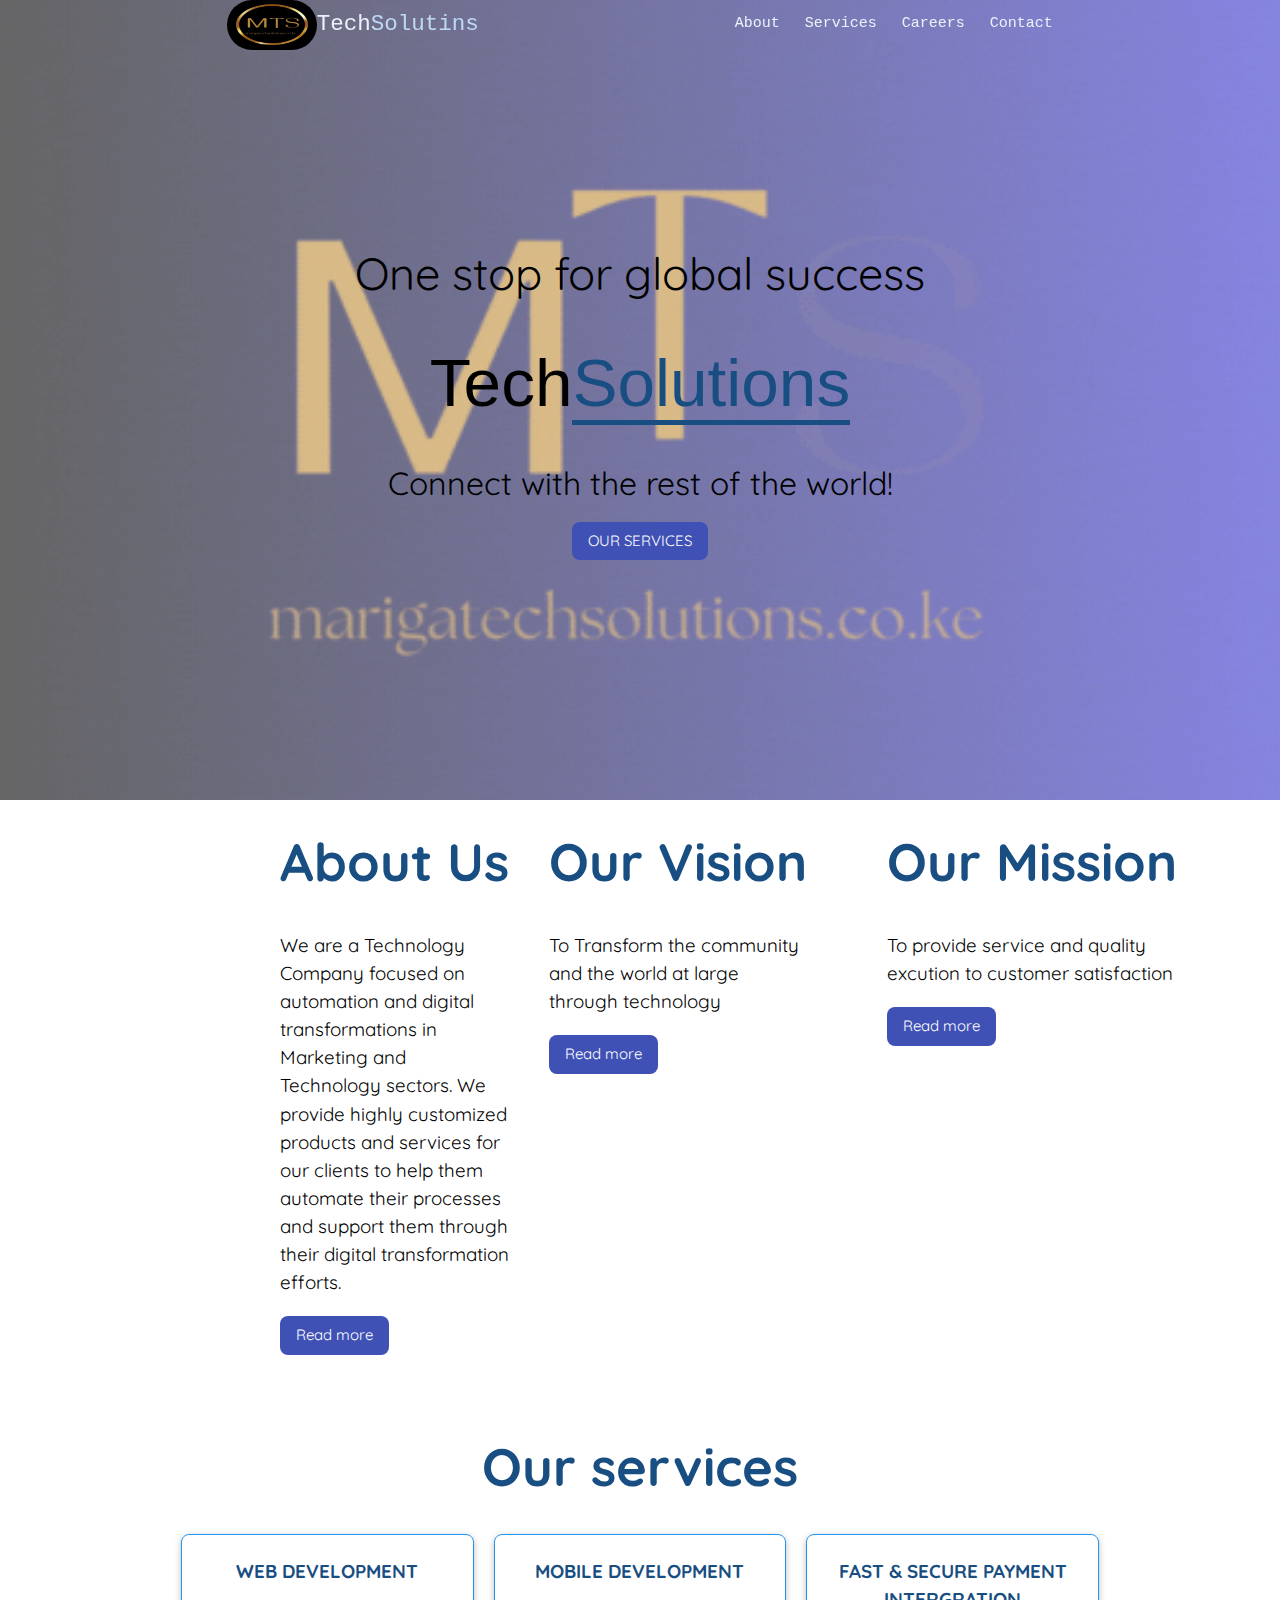
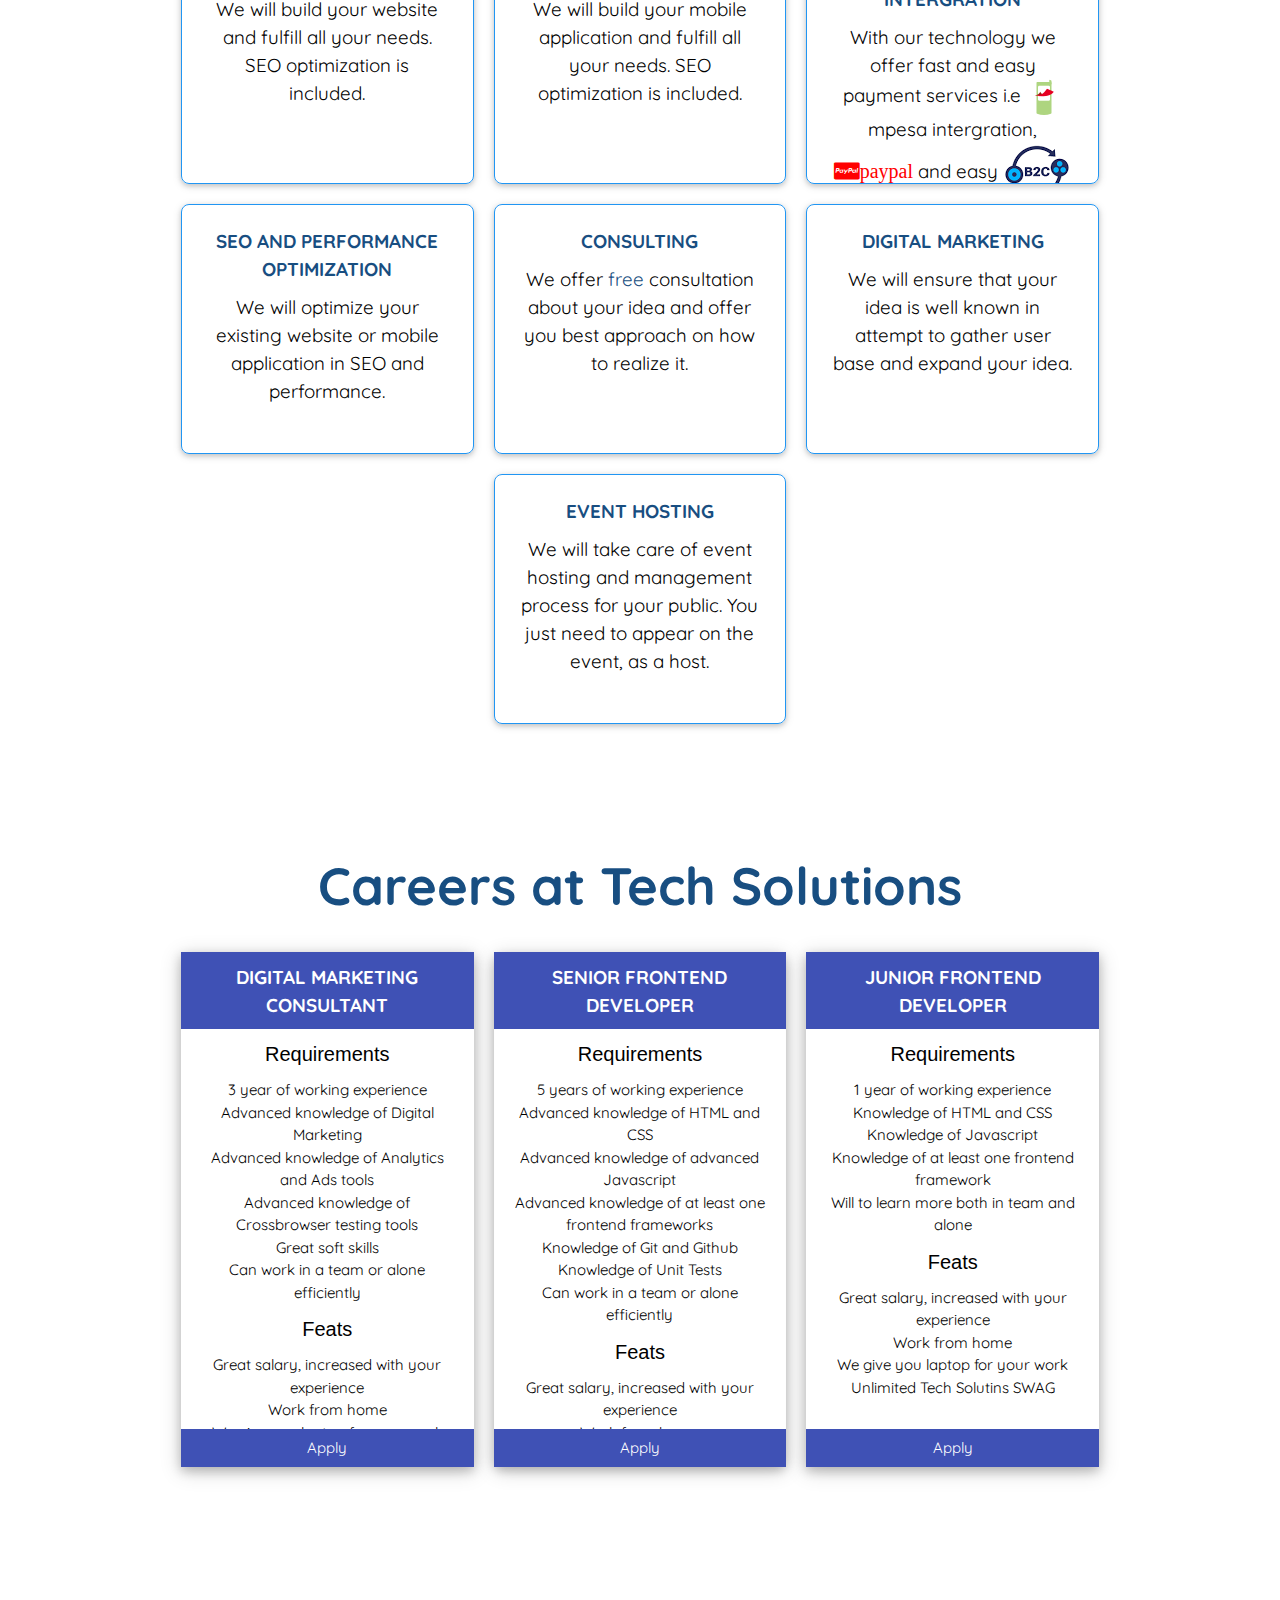
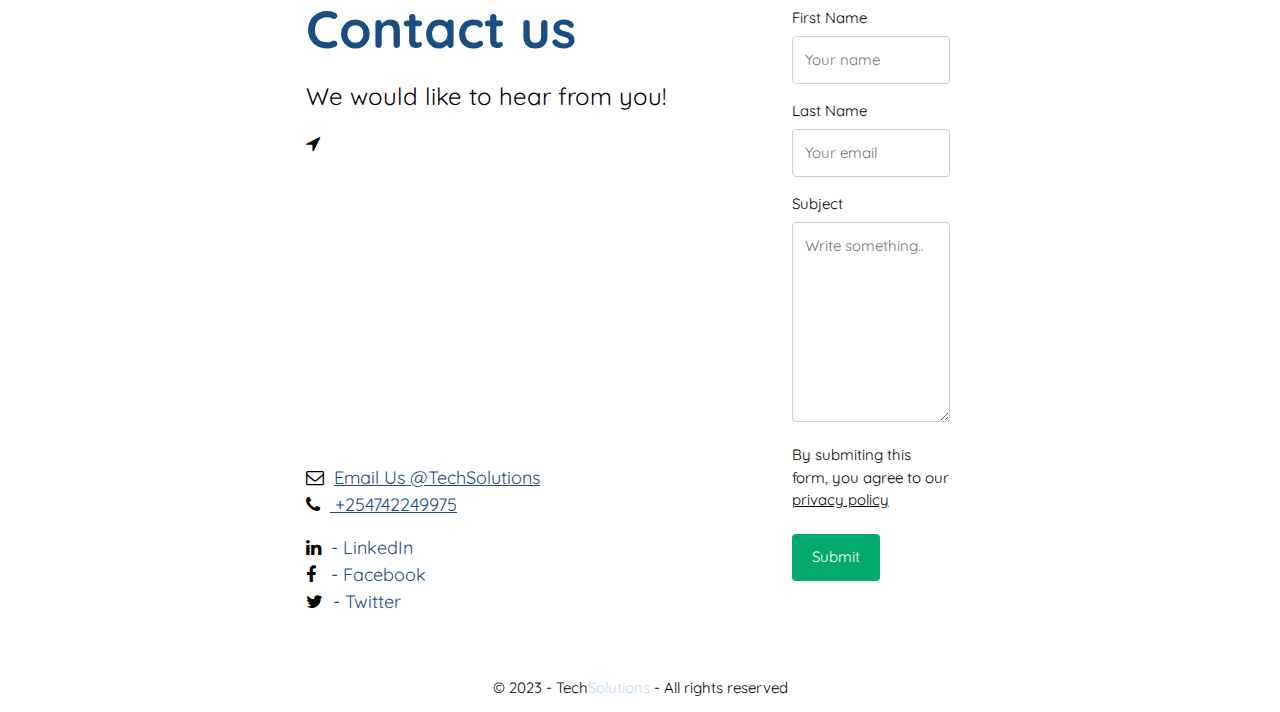
==== services/templates/index.html @ 5df231b4 "map scaling" ====
<!DOCTYPE html>
<html lang="en">
  <head>
    <meta name="viewport" content="width=device-width, initial-scale=1.0">
    <meta charset="UTF-8">
    <title>Tech Solutions</title>
    <link rel="preconnect" href="https://fonts.googleapis.com">
    <link rel="preconnect" href="https://fonts.gstatic.com" crossorigin>
    <link href="https://fonts.googleapis.com/css2?family=Quicksand&display=swap" rel="stylesheet">
    <link rel="stylesheet" href="https://www.w3schools.com/w3css/4/w3.css">
    <link rel="stylesheet" href="https://www.w3schools.com/lib/w3-colors-highway.css">
    <link rel="stylesheet" href="https://cdnjs.cloudflare.com/ajax/libs/font-awesome/4.7.0/css/font-awesome.min.css">
    <link rel="stylesheet" href="/services/css/styles.css">
  </head>
  <style>
  *{
    --nav-link-color: rgba(233, 242, 251, 1);
    --nav-link-hover-color: rgb(190, 217, 243);
    --title-span-color: rgb(24, 78, 129);
    --hero-background: rgb(255, 255, 255);
    --hero-background-gradient: linear-gradient(0deg, rgba(255, 255, 255, 1) 0%, rgba(17, 57, 96, 1) 100%);
  
    --font-small: 0.5em;
    --font-medium: 1em;
    --font-medium-large: 1.25em;
    --font-large: 1.5rem;
    --font-x-large: 2rem;
    --font-2x-large: 3rem;
    --font-3x-large: 3.5rem;
    --font-4x-large: 4rem;
    --font-5x-large: 4.5rem;
    --font-6x-large: 5rem;
    --font-7x-large: 5.5rem;
  
    -text-color: rgba(7, 26, 44, 1);
  
    --transition-slow: 0.6s;
    --transition-medium: 0.4s;
    --transition-fast: 0.2s;
    --transition-fastest: 0.1s;
  }
  
  /*Large Desktop*/
  /*General CSS*/
  
  html {
    scroll-behavior: smooth;
  }
  
  body {
    font-family: "Quicksand", sans-serif;
  }
  
  * {
    margin: 0;
    padding: 0;
  }
  
  h2,
  h3 {
    color: var(--title-span-color);
    font-weight: bold;
  }
  
  h2,
  h3,
  p {
    font-family: "Quicksand", sans-serif;
  }
  
  .container {
    width: 60%;
    margin: 0 auto;
  }
  
  /*Navigation*/
  
  .navigation {
    width: 100%;
    position: fixed;
    z-index: 100;
    top: 0px;
    height: 50px;
  }
  
  .nav-container {
    margin: 0 auto;
    width: 70%;
    height: 100%;
    display: flex;
  }
  
  .nav-container .links {
    display: flex;
    width: 100%;
    align-items: center;
    justify-content: flex-end;
    gap: 25px;
    font-family: "Courier New", monospace;
  }
  
  
  .nav-container .logo {
    display: flex;
    width: auto;
    align-items: center;
    min-width: 20%;
    width: auto;
    font-family: "Courier New", monospace;
  }
  
  .nav-container .logo span {
    color: var(--nav-link-hover-color);
  }
  
  .nav-container .links a,
  .nav-container .logo a {
    text-decoration: none;
    color: var(--nav-link-color);
    transition: var(--transition-fast);
  }
  
  .nav-container .links a {
    font-size: var(--font-medium);
  }
  
  .nav-container .logo a {
    font-size: var(--font-large);
  }
  
  .nav-container .links a:hover,
  .nav-container .logo a:hover {
    color: var(--nav-link-hover-color);
  }
  
  .nav-container .links a:after,
  .nav-container .logo a:after {
    display: block;
    content: "";
    border-bottom: 1px solid var(--nav-link-hover-color);
    transform: scaleX(0);
    transition: transform var(--transition-fastest) ease-in-out;
    transform-origin: 100% 50%;
  }
  
  .nav-container .logo a:hover:after,
  .nav-container .links a:hover:after {
    transform: scaleX(1);
    transform-origin: 0% 50%;
  }
  
  .mobile-button {
    display: none;
  }
  
  .mobile-logo {
    display: flex !important;
  }
  
  .mobile-logo .logo {
    width: auto;
  }
  
  .mobile-links {
    height: 100%;
    width: 0;
    position: fixed;
    z-index: 1;
    top: 0;
    left: 0;
    overflow-x: hidden;
    transition: var(--transition-fast);
    padding-top: 20px;
  }
  
  .mobile-links a {
    padding: 8px 8px 8px 32px;
    text-decoration: none;
    font-size: 25px;
    color: var(--nav-link-color);
    display: block;
    transition: 0.3s;
  }
  
  .mobile-links a:hover {
    color: #f1f1f1;
  }
  
  .mobile-links .closebtn {
    font-size: var(--font-x-large);
    margin-right: 25px;
  }
  img {
    border-radius: 150pc;
  }
  /*Hero*/
  
  .hero {
    /* display: flex; */
    min-height: 300px;
    height: 800px;
    background-image:url(/services/img/techsolutionsgif.gif);
    background-size: cover;
    background-repeat: no-repeat;
    background-position: center center;
    -webkit-box-shadow: inset 0px 0px 300px 0px rgba(255, 255, 255, 0.3);
    -moz-box-shadow: inset 0px 0px 3000px 2000px rgba(255, 255, 255, 0.3);
    box-shadow: inset 0px 0px 300px 2000px rgba(255, 255, 255, 0.4);
  }
  
  .hero .text {
    height: 100%;
    display: flex;
    flex-direction: column;
    justify-content: center;
    align-items: center;
    gap: 15px;
    text-align: center;
  }
  
  .hero .text .pre-title {
    font-size: var(--font-2x-large);
  }
  .hero .text .title {
    font-size: var(--font-5x-large);
  }
  .hero .text .title span {
    color: var(--title-span-color);
    border-bottom: 5px solid var(--title-span-color);
  }
  .hero .text .post-title {
    font-size: xx-large;
  }
  
  /*About*/
  
  .about {
    min-height: 400px;
    display: flex;
    gap: 40px;
    padding: 50px 25px;
  }
  
  .about-us {
    min-height: 400px;
    padding: 50px;
  }
  
  .about .text-one {
    display: flex;
    flex-direction: column;
    gap: 20px;
    min-height: 400px;
    width: 50%;
  }
  
  .about .text-one h2 {
    font-size: var(--font-3x-large);
    width: max-content;
  }
  
  .about .text-one p {
    font-size: var(--font-medium-large);
  }
  
  .about .text-one a {
    width: max-content;
  }
  
  /*Numbers*/
  
  .numbers {
    padding-top: 50px;
    padding-bottom: 50px;
  }
  
  .numbers .container {
    display: flex;
    justify-content: space-evenly;
    flex-wrap: wrap;
    gap: 20px;
  }
  
  .numbers .container .text {
    text-align: center;
    color: var(--nav-link-color);
    font-size: var(--font-large);
  }
  
  .numbers h2 {
    font-size: var(--font-3x-large);
    color: var(--nav-link-color);
  }
  
  .numbers .container .text .number {
    font-size: var(--font-3x-large);
  }
  
  /*Services*/
  .services {
    padding-top: 50px;
    padding-bottom: 50px;
  }
  
  .services.container,
  .careers.container {
    width: 80%;
  }
  
  .services h2,
  .careers h2 {
    font-size: var(--font-3x-large);
  }
  
  .services .cards,
  .careers .cards {
    display: flex;
    flex-wrap: wrap;
    justify-content: center;
    align-items: center;
    gap: 20px;
  }
  
  .services .cards .card {
    max-height: 300px;
    height: 250px;
    overflow: auto;
    width: 30%;
    text-align: center;
  }
  
  .services .cards .card h3,
  .careers .cards .card h3 {
    color: var(--title-span-color);
    font-size: var(--font-medium-large);
  }
  
  .services .cards .card .card-text p,
  .careers .cards .card .card-text p {
    font-size: var(--font-medium-large);
  }
  
  .services .cards .card .card-text p span {
    color: var(--title-span-color);
  }
  
  /*Careers*/
  .careers {
    padding-top: 50px;
    padding-bottom: 50px;
  }
  
  .careers .cards .card {
    width: 30%;
    text-align: center;
  }
  
  .careers .cards .card header h3 {
    color: #fff;
  }
  
  .careers .cards .card footer {
    width: 100%;
  }
  
  .careers .cards .card .content {
    height: 400px;
    overflow: auto;
  }
  
  .careers .cards .card .card-text {
    display: flex;
    flex-direction: column;
    justify-content: space-between;
  }
  
  /*Contact*/
  
  .contact {
    min-height: 400px;
    display: flex;
    justify-content: flex-end;
    padding: 50px;
  }
  
  .contact .form .container {
    display: flex;
    justify-content: flex-end;
    width: 100%;
  }
  
  .contact span {
    color: var(--title-span-color);
    transition: var(---transition-fast);
  }
  
  .contact span:hover {
    font-weight: bolder;
  }
  
  .contact .form .container form {
    width: 80%;
  }
  
  .contact .short-contact {
    display: flex;
    flex-direction: column;
    align-items: left;
    min-height: 400px;
  }
  
  .contact h2 {
    font-size: var(--font-3x-large);
    width: max-content;
  }
  
  .contact .form input[type="text"],
  select,
  textarea {
    width: 100%;
    padding: 12px;
    border: 1px solid #ccc;
    border-radius: 4px;
    box-sizing: border-box;
    margin-top: 6px;
    margin-bottom: 16px;
    resize: vertical;
  }
  
  .contact .form input[type="submit"] {
    background-color: #04aa6d;
    color: white;
    padding: 12px 20px;
    border: none;
    border-radius: 4px;
    cursor: pointer;
  }
  
  .contact .form input[type="submit"]:hover {
    background-color: #45a049;
  }
  
  /*FOOTER*/
  #footer p span {
    color: var(--nav-link-hover-color);
  }
  
  /*Utilities*/
  
  .show-medium {
    display: none;
  }
  
  @media screen and (max-width: 1200px) {
    .services.container,
    .careers.container {
      width: 100%;
    }
    .services .cards .card {
      height: 200px;
    }
    .services .cards .card .card-text p,
    .careers .cards .card .card-text p {
      font-size: var(--font-medium);
    }
    .contact.container {
      width: 80%;
    }
  }
  
  @media screen and (max-width: 1024px) {
    .nav-container {
      width: 80%;
    }
  
    .container {
      width: 80%;
    }
    .nav-container .links {
      display: none;
    }
  
    .mobile-button {
      display: flex;
      width: 100%;
      justify-content: flex-end;
      align-items: center;
    }
  
    .mobile-button span {
      font-size: var(--font-x-large);
      color: var(--nav-link-hover-color);
    }
  
    .mobile-logo {
      display: flex;
    }
    .mobile-links-active {
      width: 40%;
    }
  
    .hero .text .pre-title {
      font-size: var(--font-x-large);
    }
    .hero .text .title {
      font-size: var(--font-2x-large);
    }
    .hero .text .post-title {
      font-size: x-large;
    }
  
    .about .text-one {
      width: 70%;
    }
  
    .about .text-one h2,
    .contact h2 {
      font-size: var(--font-2x-large);
    }
  
    .about .text-one p {
      font-size: var(--font-medium);
    }
  
    .about .text-two ul {
      font-size: var(--font-medium);
    }
  
    .services .cards .card,
    .careers .cards .card {
      width: 45%;
    }
  
    .services .cards .card .card-text p {
      font-size: var(--font-medium);
    }
  
    .careers .cards .card {
      height: auto;
    }
  }
  
  @media screen and (max-width: 768px) {
    .mobile-links-active {
      width: 70%;
    }
  
    .about {
      flex-direction: column;
      text-align: center;
    }
  
    .about .text-one {
      min-height: 0;
    }
  
    .about .text-one h2,
    .contact h2 {
      width: 100%;
    }
  
    .about .text-one a {
      margin: 0 auto;
    }
  
    .about .text-one {
      width: 100%;
    }
    .about .text-two {
      width: 100%;
    }
  
    .numbers .container {
      justify-content: center;
      flex-direction: column;
    }
  
    .show-medium {
      display: block;
    }
  
    .services .cards .card,
    .careers .cards .card {
      width: 100%;
    }
  
    .services .cards .card {
      height: auto;
    }
  
    .services .cards .card .card-text p {
      font-size: var(--font-medium);
    }
  
    .contact {
      flex-direction: column;
      justify-content: center;
    }
  
    .contact .short-contact {
      width: 100%;
      min-height: 0;
      justify-content: center;
    }
  
    .contact .short-contact h2 {
      width: fit-content;
    }
  
    .contact .container {
      width: 90%;
    }
  
    .contact .form .container form {
      width: 100%;
    }
  }
  
  @media screen and (max-width: 480px) {
    html,
    body {
      overflow-x: none;
    }
  
    .nav-container {
      width: 90% !important;
    }
  
    .hero {
      height: 300px;
      width: 100%;
    }
  
    .hero .text .pre-title {
      font-size: var(--font-large);
    }
    .hero .text .title,
    .contact h2,
    .services h2,
    .careers h2 {
      font-size: var(--font-x-large);
    }
    .hero .text .post-title {
      font-size: large;
    }
  
    .mobile-links-active {
      width: 100%;
    }
  
    .services {
      padding: 0 !important;
    }
  
    .services.container,
    .about.container,
    .careers.container {
      width: 100%;
    }
  
    .contact {
      padding: 10px;
    }
  
    .contact p {
      font-size: var(--font-medium-large) !important;
    }
  
    .contact .container {
      width: 100%;
    }
  }
</style>  
  <body>

      <div class="navigation w3-highway-blue w3-container">
        <nav class="nav-container w3-padding-large">
          <div class="logo">
            <img src="/services/img/logo.jpg" width="200px" height="50px" border-radius="100pc">
            <a href="#home" >Tech<span>Solutins</span></a>
          </div>
          <div class="mobile-button">
            <span style="float: right;" onclick="toggleMobileNavigation()">&#9776;</span>
          </div>
          <div class="links">
            <a href="#about" >About</a>
            <a href="#services" >Services</a>
            <a href="#careers" >Careers</a>
            <a href="#contact" >Contact</a>            
          </div>
          <div id="mobile-sidenav" class="mobile-links w3-highway-blue">
            <div class="mobile-logo" style="display: inline;">
              <a href="#home" class="logo">Tech<span>Solutions</span></a>
              <span style="width: 100%;"></span>
              <a href="javascript:void(0)" class="closebtn" onclick="toggleMobileNavigation()">&times;</a>
            </div>
            <a href="#about" onclick="toggleMobileNavigation()">About Us</a>
            <a href="#services" onclick="toggleMobileNavigation()">Services</a>
            <a href="#careers" onclick="toggleMobileNavigation()">Careers</a>
            <a href="#contact" onclick="toggleMobileNavigation()">Contact</a>
          </div>
        </nav>
      </div>

      <div class="hero" id="home">
        <div class="text container">
          <p class="pre-title">One stop for global success</p>
          <h1 class="title"> Tech<span>Solutions</span></h1>
          <p class="post-title">Connect with the rest of the world!</p>
          <a class="w3-button w3-round-large w3-indigo w3-hover-blue" href="#services">OUR SERVICES</a> 
        </div>
      </div>

      <div class="about container w3-padding-large" id="about">
        <div class="text-one">
          <h2>About Us</h2>
          <p>We are a Technology Company focused on automation and digital transformations in Marketing and Technology sectors. We provide highly customized products and services for our clients to help them automate their processes and support them through their digital transformation efforts.</p>
          <a class="w3-button w3-round-large w3-indigo w3-hover-blue" href="vision.html">Read more</a> 
        </div>
        <div class="text-one">
          <h2>Our Vision</h2>
          <p> To Transform the community and the world at large through technology</p>
          <a class="w3-button w3-round-large w3-indigo w3-hover-blue" href="vision.html">Read more</a> 
        </div> <br>
         <div class="text-one">
          <h2>Our Mission</h2>
          <p> <span>To provide service and quality excution to customer satisfaction</span></p>
          <a class="w3-button w3-round-large w3-indigo w3-hover-blue" href="vision.html">Read more</a> 
        </div>
      </div>

    <!--  <div class="w3-panel w3-highway-blue numbers">
        <h2 class="w3-center w3-xxxlarge">WE HAVE</h2>
        <p class="w3-center w3-xxxlarge show-medium">
          <?xml version="1.0" encoding="utf-8"?>
          <svg x="0px" y="0px" width="36" fill="#bed9f3" stroke="#bed9f3"
            viewBox="0 0 64 64" enable-background="new 0 0 64 64" xml:space="preserve">
          <g id="Down-arrow">
            <path d="M17.2929993,29.7070007c-0.3906994-0.3906002-0.3906994-1.0234013,0-1.4140015
              c0.3906002-0.3906002,1.0234013-0.3906002,1.4140015,0L32,41.5858994l13.2929993-13.2929001
              c0.3905983-0.3906002,1.0233994-0.3906002,1.4140015,0C46.902298,28.4883003,47,28.7441998,47,29
              c0,0.2558994-0.097702,0.5116997-0.2929993,0.7070007l-14,14c-0.3906021,0.3906975-1.0234013,0.3906975-1.4140015,0
              L17.2929993,29.7070007z"/>
            <path d="M32,64c17.6730957,0,32-14.3269005,32-32S49.6730957,0,32,0C14.3268003,0,0,14.3268995,0,32S14.3268003,64,32,64z M32,62
              C15.4579,62,2,48.542099,2,32C2,15.4580002,15.4579,2,32,2s30,13.4580002,30,30C62,48.542099,48.542099,62,32,62z"/>
          </svg>
        </p>
        <div class="container w3-padding-large">
          <div class="text">
            <p class="number">479</p>
            <p>Clients</p>
          </div>
          <div class="text">
            <p class="number">15</p>
            <p>Employees</p>
          </div>
          <div class="text">
            <p class="number">20</p>
            <p>Years of experience</p>
          </div>
          <div class="text">
            <p class="number">35</p>
            <p>Awards</p>
          </div>
        </div>
      </div> -->

      <div class="services container" id="services">
        <h2 class="w3-center">Our services</h2>
        <div class="cards w3-padding-large w3-margin-top">
          <div class="card w3-card-2 w3-padding-large w3-border w3-border-blue w3-round-large">
            <h3>WEB DEVELOPMENT</h3>
            <div class="card-text">
              <p>We will build your website and fulfill all your needs. SEO optimization is included.</p>
            </div>
          </div>
          <div class="card w3-card-2 w3-padding-large w3-border w3-border-blue w3-round-large">
            <h3>MOBILE DEVELOPMENT</h3>
            <div class="card-text">
              <p>We will build your mobile application and fulfill all your needs. SEO optimization is included.</p>
            </div>
          </div>
          <div class="card w3-card-2 w3-padding-large w3-border w3-border-blue w3-round-large">
            <h3>FAST & SECURE PAYMENT INTERGRATION </h3>
            <div class="card-text">
              <p>With our technology we offer fast and easy payment services i.e <img src="/services/img/icons8-mpesa-36(-ldpi).png"> mpesa intergration, <i class="fa fa-cc-paypal" style="font-size:20px;color:red">paypal</i> and easy <img src="/services/img/b2c.png"> <span>B2C</span>transfers with just one tap </p>
            </div>
          </div>
          <div class="card w3-card-2 w3-padding-large w3-border w3-border-blue w3-round-large">
            <h3>SEO AND PERFORMANCE OPTIMIZATION</h3>
            <div class="card-text">
              <p>We will optimize your existing website or mobile application in SEO and performance.</p>
            </div>
          </div>
          <div class="card w3-card-2 w3-padding-large w3-border w3-border-blue w3-round-large">
            <h3>CONSULTING</h3>
            <div class="card-text">
              <p>We offer <span class="">free</span> consultation about your idea and offer you best approach on how to realize it.</p>
            </div>
          </div>
          <div class="card w3-card-2 w3-padding-large w3-border w3-border-blue w3-round-large">
            <h3>DIGITAL MARKETING</h3>
            <div class="card-text">
              <p>We will ensure that your idea is well known in attempt to gather user base and expand your idea.</p>
            </div>
          </div>
          <div class="card w3-card-2 w3-padding-large w3-border w3-border-blue w3-round-large">
            <h3>EVENT HOSTING</h3>
             <div class="card-text">
              <p>We will take care of event hosting and management process for your public. You just need to appear on the event, as a host.</p>
            </div>
          </div>
        </div>
      </div>

      <div class="careers container" id="careers">
        <h2 class="w3-center">Careers at Tech Solutions</h2>
        <div class="cards w3-padding-large w3-margin-top">

            <div class="card w3-card-4">
              <header class="w3-container w3-indigo">
                 <h3>DIGITAL MARKETING CONSULTANT</h3>
              </header>

              <div class="content w3-container">
                <div class="card-text" style="padding-bottom: 20px;">
                  <h4>Requirements</h4>
                  <ul style="list-style-type: none;">
                    <li>3 year of working experience</li>
                    <li>Advanced knowledge of Digital Marketing</li>
                    <li>Advanced knowledge of Analytics and Ads tools</li>
                    <li>Advanced knowledge of Crossbrowser testing tools</li>
                    <li>Great soft skills</li>
                    <li>Can work in a team or alone efficiently</li>
                  </ul>
                  <h4>Feats</h4>
                  <ul style="list-style-type: none;">
                    <li>Great salary, increased with your experience</li>
                    <li>Work from home</li>
                    <li>We give you laptop for your work</li>
                    <li>Unlimited Tech Solutions SWAG</li>
                  </ul> 
                </div>
              </div>
              <footer class="w3-container" style="padding: 0">
                <a class="w3-button w3-indigo w3-hover-blue" style="width: 100%;" href="#contact">Apply</a>
              </footer>
            </div>

            <div class="card w3-card-4 w3-round-large">
              <header class="w3-container w3-indigo">
                 <h3>SENIOR FRONTEND DEVELOPER</h3>
              </header>

              <div class="content w3-container">
                <div class="card-text" style="padding-bottom: 20px;">
                <h4>Requirements</h4>
                <ul style="list-style-type: none;">
                  <li>5 years of working experience</li>
                  <li>Advanced knowledge of HTML and CSS</li>
                  <li>Advanced knowledge of advanced Javascript</li>
                  <li>Advanced knowledge of at least one frontend frameworks</li>
                  <li>Knowledge of Git and Github</li>
                  <li>Knowledge of Unit Tests</li>
                  <li>Can work in a team or alone efficiently</li>
                </ul>
                <h4>Feats</h4>
                <ul style="list-style-type: none;">
                  <li>Great salary, increased with your experience</li>
                  <li>Work from home</li>
                  <li>We give you laptop for your work</li>
                  <li>Unlimited Tech Solutions SWAG</li>
                </ul>
                </div>
              </div>
              <footer class="w3-container" style="padding: 0">
                <a class="w3-button w3-indigo w3-hover-blue" style="width: 100%;" href="#contact">Apply</a>
              </footer>
            </div>

            <div class="card w3-card-4">
              <header class="w3-container w3-indigo">
                 <h3>JUNIOR FRONTEND DEVELOPER</h3>
              </header>

              <div class="content w3-container">
                <div class="card-text" style="padding-bottom: 20px;">
                <h4>Requirements</h4>
                <ul style="list-style-type: none;">
                  <li>1 year of working experience</li>
                  <li>Knowledge of HTML and CSS</li>
                  <li>Knowledge of Javascript</li>
                  <li>Knowledge of at least one frontend framework</li>
                  <li>Will to learn more both in team and alone</li>
                </ul>
                <h4>Feats</h4>
                <ul style="list-style-type: none;">
                  <li>Great salary, increased with your experience</li>
                  <li>Work from home</li>
                  <li>We give you laptop for your work</li>
                  <li>Unlimited Tech Solutins SWAG</li>
                </ul>
                </div>
              </div>
              <footer class="w3-container" style="padding: 0">
                <a class="w3-button w3-indigo w3-hover-blue" style="width: 100%;" href="#contact">Apply</a>
              </footer>
            </div>
        </div>
      </div>

      <div class="contact container" id="contact">
        <div class="short-contact">
          <h2>Contact us</h2>
          <p class="w3-xlarge">We would like to hear from you!</p>
          <div class="w3-large w3-margin-top contact-info">
            <i class="fa fa-location-arrow"></i><span style="margin-left:10px;"><iframe src="https://www.google.com/maps/embed?pb=!1m18!1m12!1m3!1d31910.22341387005!2d36.75915885992327!3d-1.3084867999999834!2m3!1f0!2f0!3f0!3m2!1i1024!2i768!4f13.1!3m3!1m2!1s0x182f11984aac5abd%3A0x60e978cf4a4268be!2sTech%20Solutions!5e0!3m2!1sen!2ske!4v1694977885759!5m2!1sen!2ske" width="400" height="300" style="border:0;" allowfullscreen="" loading="lazy" referrerpolicy="no-referrer-when-downgrade"></iframe></i></span>
            <i class="fa fa-envelope-o"></i><span style="margin-left:10px;"><a href="mailto: info@marigatechsolutions.co.ke">Email Us @TechSolutions</a></span><br>
            <i class="fa fa-phone"></i><span style="margin-left:10px;"><a href="https://wa.me/message/PDCXSECHG6Y7P1"> +254742249975</a></span><br>
          </div>
          <div class="w3-large w3-margin-top contact-info">
            <i class="fa fa-linkedin"></i><span style="margin-left:10px;"><a href="https://ke.linkedin.com/in/mariga-john-b912b713b" target="_blank" style="text-decoration: none;">- LinkedIn</a></span><br>
            <i class="fa fa-facebook"></i><span style="margin-left:10px;"><a href="#" target="_blank" style="text-decoration: none;"> - Facebook</a></span><br>
            <i class="fa fa-twitter"></i><span style="margin-left:10px;"><a href="#" target="_blank" style="text-decoration: none;">- Twitter</a></span><br>
          </div>
        </div>
        
        <div class="form w3-margin-top">
          <div class="container w3-round-xlarge">
            <form class="w3-highway-blue w3-padding-large w3-round-large">
              <label for="fname">First Name</label>
              <input type="text" id="name" name="name" placeholder="Your name">

              <label for="lname">Last Name</label>
              <input type="text" id="email" name="email" placeholder="Your email">

              <label for="subject">Subject</label>
              <textarea id="subject" name="subject" placeholder="Write something.." style="height:200px"></textarea>
              
              <p>By submiting this form, you agree to our <a href="privacy-policy.html" target="_blank">privacy policy</a></p><br>
              <input class="w3-metro-blue" type="submit" value="Submit">
            </form>
          </div>
        </div>
      </div>

      <div class=" w3-highway-blue w3-padding-large" id="footer">
        <p class="w3-center logo"> © 2023 - Tech<span>Solutions</span> - All rights reserved</p>
      </div>

  <script>
    function toggleMobileNavigation() {
      const mobileNavigation = document.getElementById("mobile-sidenav");
      mobileNavigation.classList.toggle('mobile-links-active');
    }
</script>
  </body>
</html>
---- services/css/styles.css ----
*{
  --nav-link-color: rgba(233, 242, 251, 1);
  --nav-link-hover-color: rgb(190, 217, 243);
  --title-span-color: rgb(24, 78, 129);
  --hero-background: rgb(255, 255, 255);
  --hero-background-gradient: linear-gradient(0deg, rgba(255, 255, 255, 1) 0%, rgba(17, 57, 96, 1) 100%);

  --font-small: 0.5em;
  --font-medium: 1em;
  --font-medium-large: 1.25em;
  --font-large: 1.5rem;
  --font-x-large: 2rem;
  --font-2x-large: 3rem;
  --font-3x-large: 3.5rem;
  --font-4x-large: 4rem;
  --font-5x-large: 4.5rem;
  --font-6x-large: 5rem;
  --font-7x-large: 5.5rem;

  -text-color: rgba(7, 26, 44, 1);

  --transition-slow: 0.6s;
  --transition-medium: 0.4s;
  --transition-fast: 0.2s;
  --transition-fastest: 0.1s;
}

/*Large Desktop*/
/*General CSS*/

html {
  scroll-behavior: smooth;
}

body {
  font-family: "Quicksand", sans-serif;
}

* {
  margin: 0;
  padding: 0;
}

h2,
h3 {
  color: var(--title-span-color);
  font-weight: bold;
}

h2,
h3,
p {
  font-family: "Quicksand", sans-serif;
}

.container {
  width: 60%;
  margin: 0 auto;
}

/*Navigation*/

.navigation {
  width: 100%;
  position: fixed;
  z-index: 100;
  top: 0px;
  height: 50px;
}

.nav-container {
  margin: 0 auto;
  width: 70%;
  height: 100%;
  display: flex;
}

.nav-container .links {
  display: flex;
  width: 100%;
  align-items: center;
  justify-content: flex-end;
  gap: 25px;
  font-family: "Courier New", monospace;
}


.nav-container .logo {
  display: flex;
  width: auto;
  align-items: center;
  min-width: 20%;
  width: auto;
  font-family: "Courier New", monospace;
}

.nav-container .logo span {
  color: var(--nav-link-hover-color);
}

.nav-container .links a,
.nav-container .logo a {
  text-decoration: none;
  color: var(--nav-link-color);
  transition: var(--transition-fast);
}

.nav-container .links a {
  font-size: var(--font-medium);
}

.nav-container .logo a {
  font-size: var(--font-large);
}

.nav-container .links a:hover,
.nav-container .logo a:hover {
  color: var(--nav-link-hover-color);
}

.nav-container .links a:after,
.nav-container .logo a:after {
  display: block;
  content: "";
  border-bottom: 1px solid var(--nav-link-hover-color);
  transform: scaleX(0);
  transition: transform var(--transition-fastest) ease-in-out;
  transform-origin: 100% 50%;
}

.nav-container .logo a:hover:after,
.nav-container .links a:hover:after {
  transform: scaleX(1);
  transform-origin: 0% 50%;
}

.mobile-button {
  display: none;
}

.mobile-logo {
  display: flex !important;
}

.mobile-logo .logo {
  width: auto;
}

.mobile-links {
  height: 100%;
  width: 0;
  position: fixed;
  z-index: 1;
  top: 0;
  left: 0;
  overflow-x: hidden;
  transition: var(--transition-fast);
  padding-top: 20px;
}

.mobile-links a {
  padding: 8px 8px 8px 32px;
  text-decoration: none;
  font-size: 25px;
  color: var(--nav-link-color);
  display: block;
  transition: 0.3s;
}

.mobile-links a:hover {
  color: #f1f1f1;
}

.mobile-links .closebtn {
  font-size: var(--font-x-large);
  margin-right: 25px;
}
img {
  border-radius: 150pc;
}
/*Hero*/

.hero {
  /* display: flex; */
  min-height: 300px;
  height: 800px;
  background-image: url("./techsolutionsgif.gif");
  background-size: cover;
  background-repeat: no-repeat;
  background-position: center center;
  -webkit-box-shadow: inset 0px 0px 300px 0px rgba(255, 255, 255, 0.3);
  -moz-box-shadow: inset 0px 0px 3000px 2000px rgba(255, 255, 255, 0.3);
  box-shadow: inset 0px 0px 300px 2000px rgba(255, 255, 255, 0.4);
}

.hero .text {
  height: 100%;
  display: flex;
  flex-direction: column;
  justify-content: center;
  align-items: center;
  gap: 15px;
  text-align: center;
}

.hero .text .pre-title {
  font-size: var(--font-2x-large);
}
.hero .text .title {
  font-size: var(--font-5x-large);
}
.hero .text .title span {
  color: var(--title-span-color);
  border-bottom: 5px solid var(--title-span-color);
}
.hero .text .post-title {
  font-size: xx-large;
}

/*About*/

.about {
  min-height: 400px;
  display: flex;
  gap: 40px;
  padding: 50px 25px;
}

.about-us {
  min-height: 400px;
  padding: 50px;
}

.about .text-one {
  display: flex;
  flex-direction: column;
  gap: 20px;
  min-height: 400px;
  width: 50%;
}

.about .text-one h2 {
  font-size: var(--font-3x-large);
  width: max-content;
}

.about .text-one p {
  font-size: var(--font-medium-large);
}

.about .text-one a {
  width: max-content;
}

/*Numbers*/

.numbers {
  padding-top: 50px;
  padding-bottom: 50px;
}

.numbers .container {
  display: flex;
  justify-content: space-evenly;
  flex-wrap: wrap;
  gap: 20px;
}

.numbers .container .text {
  text-align: center;
  color: var(--nav-link-color);
  font-size: var(--font-large);
}

.numbers h2 {
  font-size: var(--font-3x-large);
  color: var(--nav-link-color);
}

.numbers .container .text .number {
  font-size: var(--font-3x-large);
}

/*Services*/
.services {
  padding-top: 50px;
  padding-bottom: 50px;
}

.services.container,
.careers.container {
  width: 80%;
}

.services h2,
.careers h2 {
  font-size: var(--font-3x-large);
}

.services .cards,
.careers .cards {
  display: flex;
  flex-wrap: wrap;
  justify-content: center;
  align-items: center;
  gap: 20px;
}

.services .cards .card {
  max-height: 300px;
  height: 250px;
  overflow: auto;
  width: 30%;
  text-align: center;
}

.services .cards .card h3,
.careers .cards .card h3 {
  color: var(--title-span-color);
  font-size: var(--font-medium-large);
}

.services .cards .card .card-text p,
.careers .cards .card .card-text p {
  font-size: var(--font-medium-large);
}

.services .cards .card .card-text p span {
  color: var(--title-span-color);
}

/*Careers*/
.careers {
  padding-top: 50px;
  padding-bottom: 50px;
}

.careers .cards .card {
  width: 30%;
  text-align: center;
}

.careers .cards .card header h3 {
  color: #fff;
}

.careers .cards .card footer {
  width: 100%;
}

.careers .cards .card .content {
  height: 400px;
  overflow: auto;
}

.careers .cards .card .card-text {
  display: flex;
  flex-direction: column;
  justify-content: space-between;
}

/*Contact*/

.contact {
  min-height: 400px;
  display: flex;
  justify-content: flex-end;
  padding: 50px;
}

.contact .form .container {
  display: flex;
  justify-content: flex-end;
  width: 100%;
}

.contact span {
  color: var(--title-span-color);
  transition: var(---transition-fast);
}

.contact span:hover {
  font-weight: bolder;
}

.contact .form .container form {
  width: 80%;
}

.contact .short-contact {
  display: flex;
  flex-direction: column;
  align-items: left;
  min-height: 400px;
}

.contact h2 {
  font-size: var(--font-3x-large);
  width: max-content;
}

.contact .form input[type="text"],
select,
textarea {
  width: 100%;
  padding: 12px;
  border: 1px solid #ccc;
  border-radius: 4px;
  box-sizing: border-box;
  margin-top: 6px;
  margin-bottom: 16px;
  resize: vertical;
}

.contact .form input[type="submit"] {
  background-color: #04aa6d;
  color: white;
  padding: 12px 20px;
  border: none;
  border-radius: 4px;
  cursor: pointer;
}

.contact .form input[type="submit"]:hover {
  background-color: #45a049;
}

/*FOOTER*/
#footer p span {
  color: var(--nav-link-hover-color);
}

/*Utilities*/

.show-medium {
  display: none;
}

@media screen and (max-width: 1200px) {
  .services.container,
  .careers.container {
    width: 100%;
  }
  .services .cards .card {
    height: 200px;
  }
  .services .cards .card .card-text p,
  .careers .cards .card .card-text p {
    font-size: var(--font-medium);
  }
  .contact.container {
    width: 80%;
  }
}

@media screen and (max-width: 1024px) {
  .nav-container {
    width: 80%;
  }

  .container {
    width: 80%;
  }
  .nav-container .links {
    display: none;
  }

  .mobile-button {
    display: flex;
    width: 100%;
    justify-content: flex-end;
    align-items: center;
  }

  .mobile-button span {
    font-size: var(--font-x-large);
    color: var(--nav-link-hover-color);
  }

  .mobile-logo {
    display: flex;
  }
  .mobile-links-active {
    width: 40%;
  }

  .hero .text .pre-title {
    font-size: var(--font-x-large);
  }
  .hero .text .title {
    font-size: var(--font-2x-large);
  }
  .hero .text .post-title {
    font-size: x-large;
  }

  .about .text-one {
    width: 70%;
  }

  .about .text-one h2,
  .contact h2 {
    font-size: var(--font-2x-large);
  }

  .about .text-one p {
    font-size: var(--font-medium);
  }

  .about .text-two ul {
    font-size: var(--font-medium);
  }

  .services .cards .card,
  .careers .cards .card {
    width: 45%;
  }

  .services .cards .card .card-text p {
    font-size: var(--font-medium);
  }

  .careers .cards .card {
    height: auto;
  }
}

@media screen and (max-width: 768px) {
  .mobile-links-active {
    width: 70%;
  }

  .about {
    flex-direction: column;
    text-align: center;
  }

  .about .text-one {
    min-height: 0;
  }

  .about .text-one h2,
  .contact h2 {
    width: 100%;
  }

  .about .text-one a {
    margin: 0 auto;
  }

  .about .text-one {
    width: 100%;
  }
  .about .text-two {
    width: 100%;
  }

  .numbers .container {
    justify-content: center;
    flex-direction: column;
  }

  .show-medium {
    display: block;
  }

  .services .cards .card,
  .careers .cards .card {
    width: 100%;
  }

  .services .cards .card {
    height: auto;
  }

  .services .cards .card .card-text p {
    font-size: var(--font-medium);
  }

  .contact {
    flex-direction: column;
    justify-content: center;
  }

  .contact .short-contact {
    width: 100%;
    min-height: 0;
    justify-content: center;
  }

  .contact .short-contact h2 {
    width: fit-content;
  }

  .contact .container {
    width: 90%;
  }

  .contact .form .container form {
    width: 100%;
  }
}

@media screen and (max-width: 480px) {
  html,
  body {
    overflow-x: none;
  }

  .nav-container {
    width: 90% !important;
  }

  .hero {
    height: 300px;
    width: 100%;
  }

  .hero .text .pre-title {
    font-size: var(--font-large);
  }
  .hero .text .title,
  .contact h2,
  .services h2,
  .careers h2 {
    font-size: var(--font-x-large);
  }
  .hero .text .post-title {
    font-size: large;
  }

  .mobile-links-active {
    width: 100%;
  }

  .services {
    padding: 0 !important;
  }

  .services.container,
  .about.container,
  .careers.container {
    width: 100%;
  }

  .contact {
    padding: 10px;
  }

  .contact p {
    font-size: var(--font-medium-large) !important;
  }

  .contact .container {
    width: 100%;
  }
}
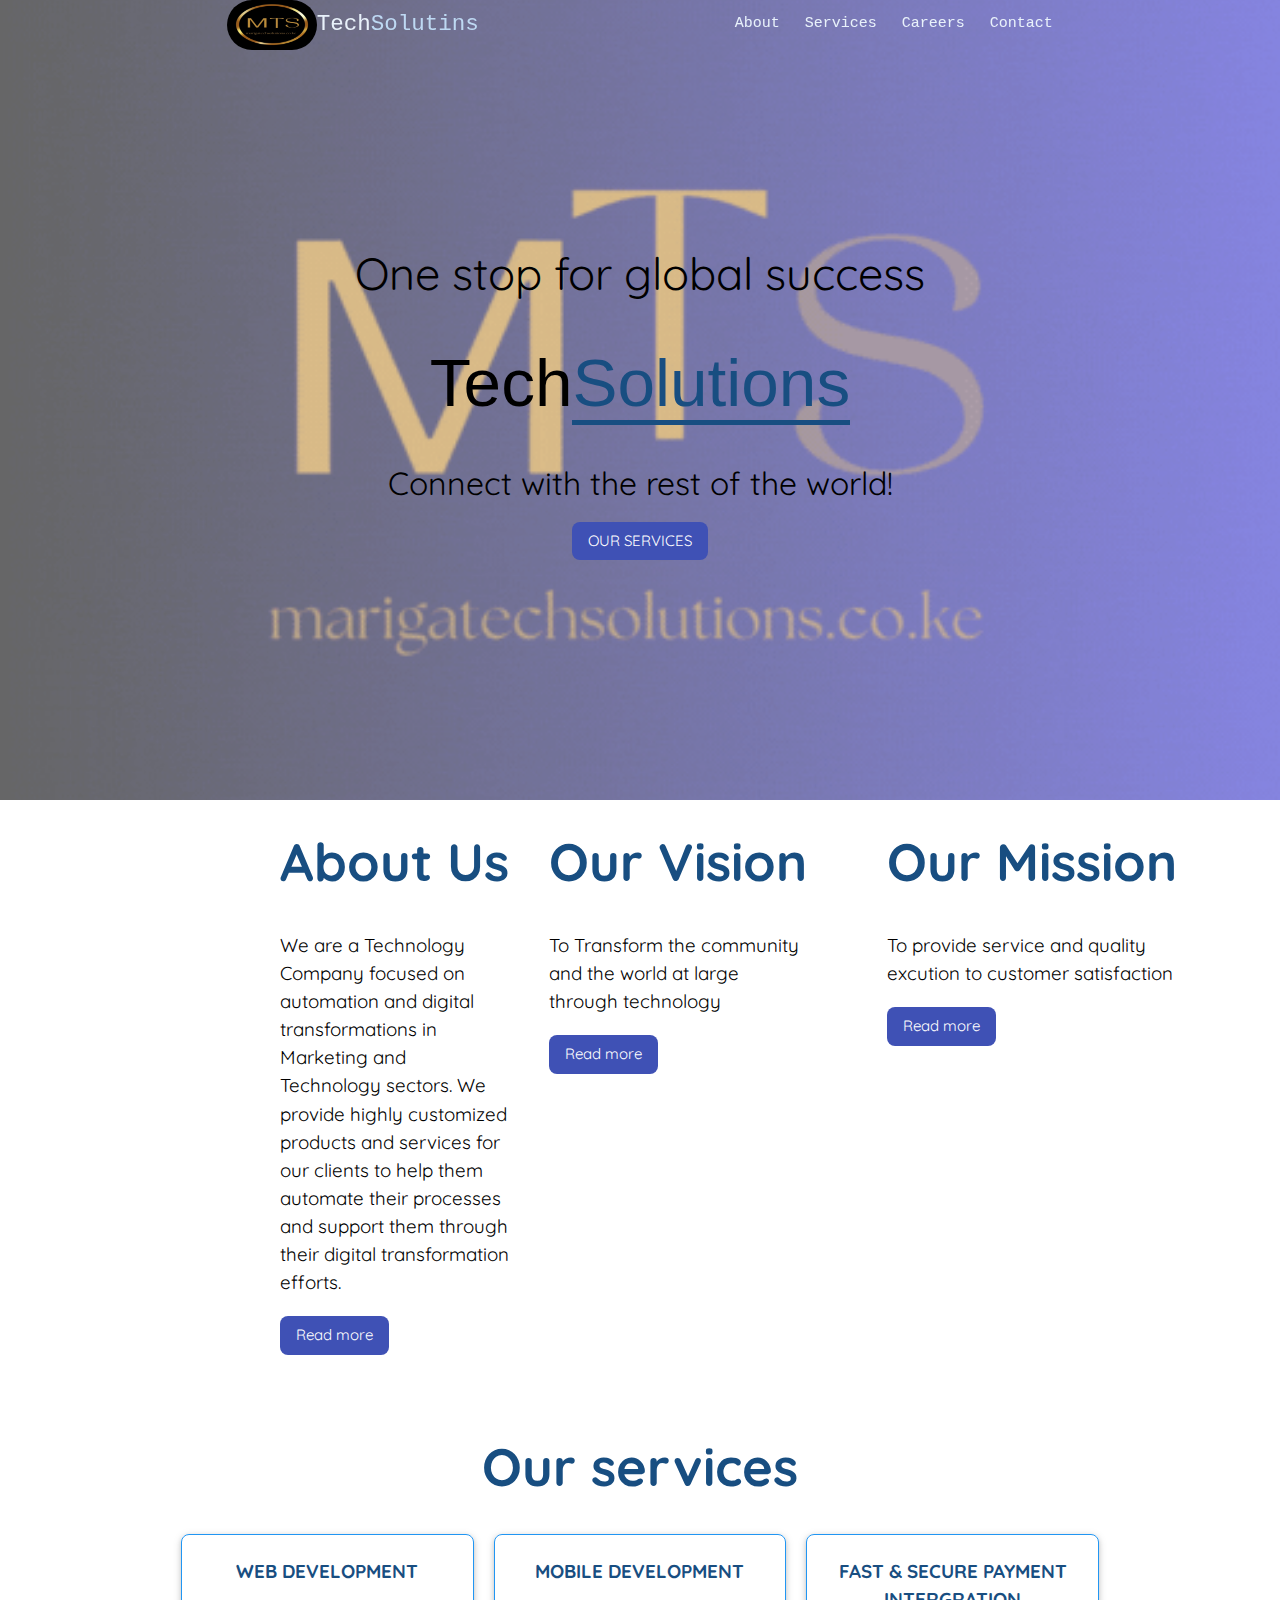
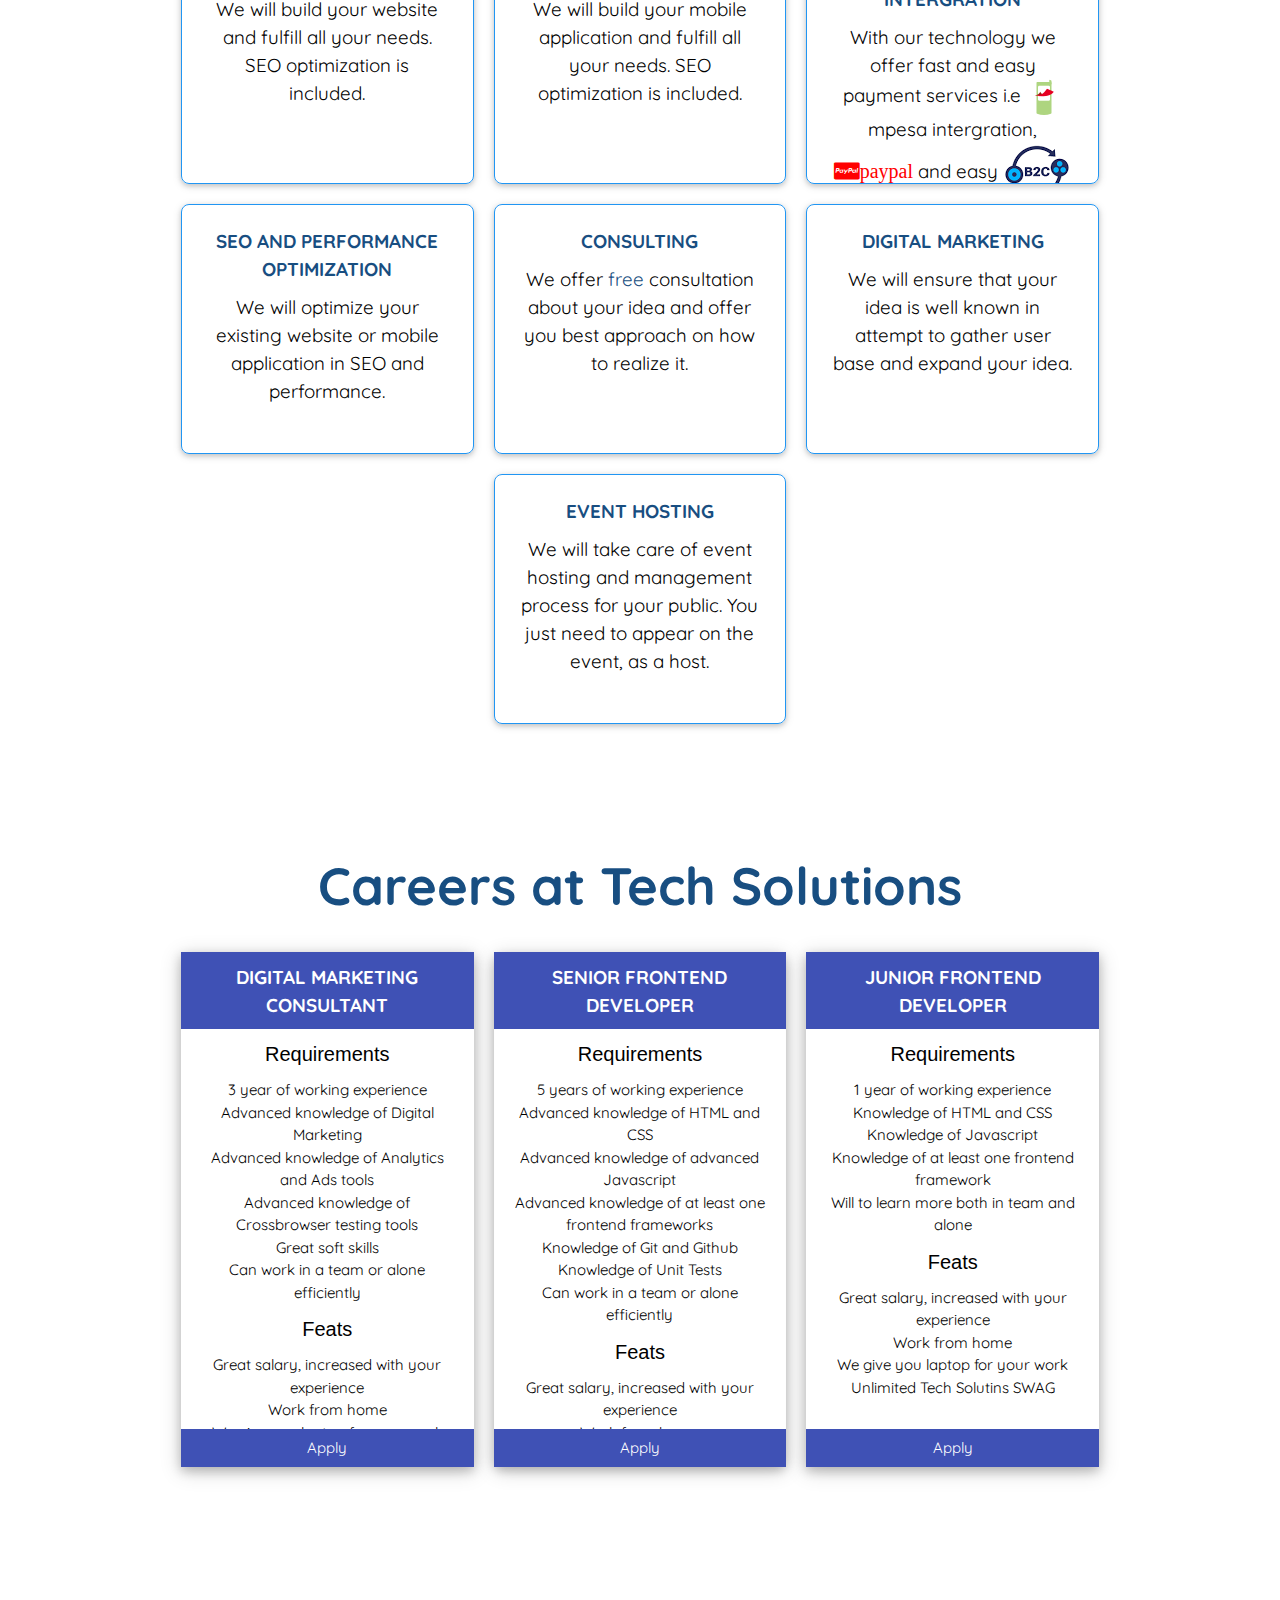
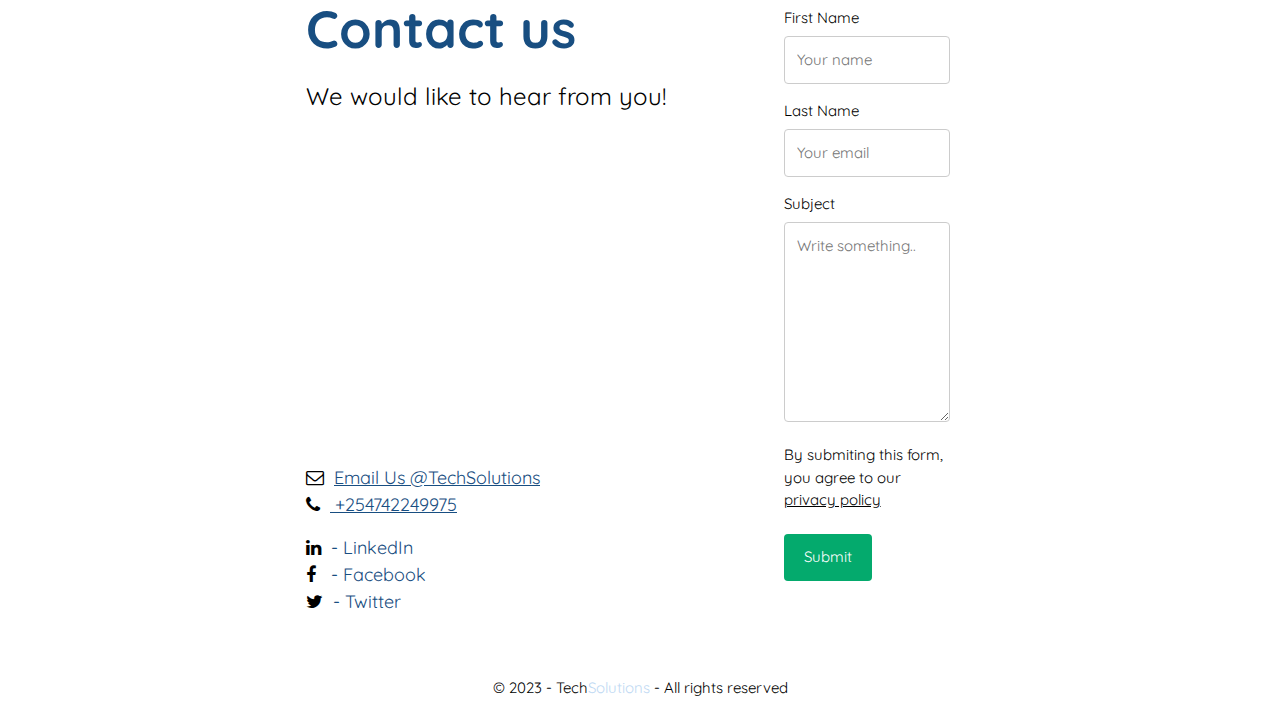
==== commit e9345bf9: "changed map location" ====
--- a/services/templates/index.html
+++ b/services/templates/index.html
@@ -915,7 +915,7 @@
           <h2>Contact us</h2>
           <p class="w3-xlarge">We would like to hear from you!</p>
           <div class="w3-large w3-margin-top contact-info">
-            <i class="fa fa-location-arrow"></i><span style="margin-left:10px;"><iframe src="https://www.google.com/maps/embed?pb=!1m18!1m12!1m3!1d31910.22341387005!2d36.75915885992327!3d-1.3084867999999834!2m3!1f0!2f0!3f0!3m2!1i1024!2i768!4f13.1!3m3!1m2!1s0x182f11984aac5abd%3A0x60e978cf4a4268be!2sTech%20Solutions!5e0!3m2!1sen!2ske!4v1694977885759!5m2!1sen!2ske" width="400" height="300" style="border:0;" allowfullscreen="" loading="lazy" referrerpolicy="no-referrer-when-downgrade"></iframe></i></span>
+            <iframe src="https://www.google.com/maps/embed?pb=!1m18!1m12!1m3!1d31910.22341387005!2d36.75915885992327!3d-1.3084867999999834!2m3!1f0!2f0!3f0!3m2!1i1024!2i768!4f13.1!3m3!1m2!1s0x182f11984aac5abd%3A0x60e978cf4a4268be!2sTech%20Solutions!5e0!3m2!1sen!2ske!4v1694977885759!5m2!1sen!2ske" width="400" height="300" style="border:0;" allowfullscreen="" loading="lazy" referrerpolicy="no-referrer-when-downgrade"></iframe><br><br>
             <i class="fa fa-envelope-o"></i><span style="margin-left:10px;"><a href="mailto: info@marigatechsolutions.co.ke">Email Us @TechSolutions</a></span><br>
             <i class="fa fa-phone"></i><span style="margin-left:10px;"><a href="https://wa.me/message/PDCXSECHG6Y7P1"> +254742249975</a></span><br>
           </div>
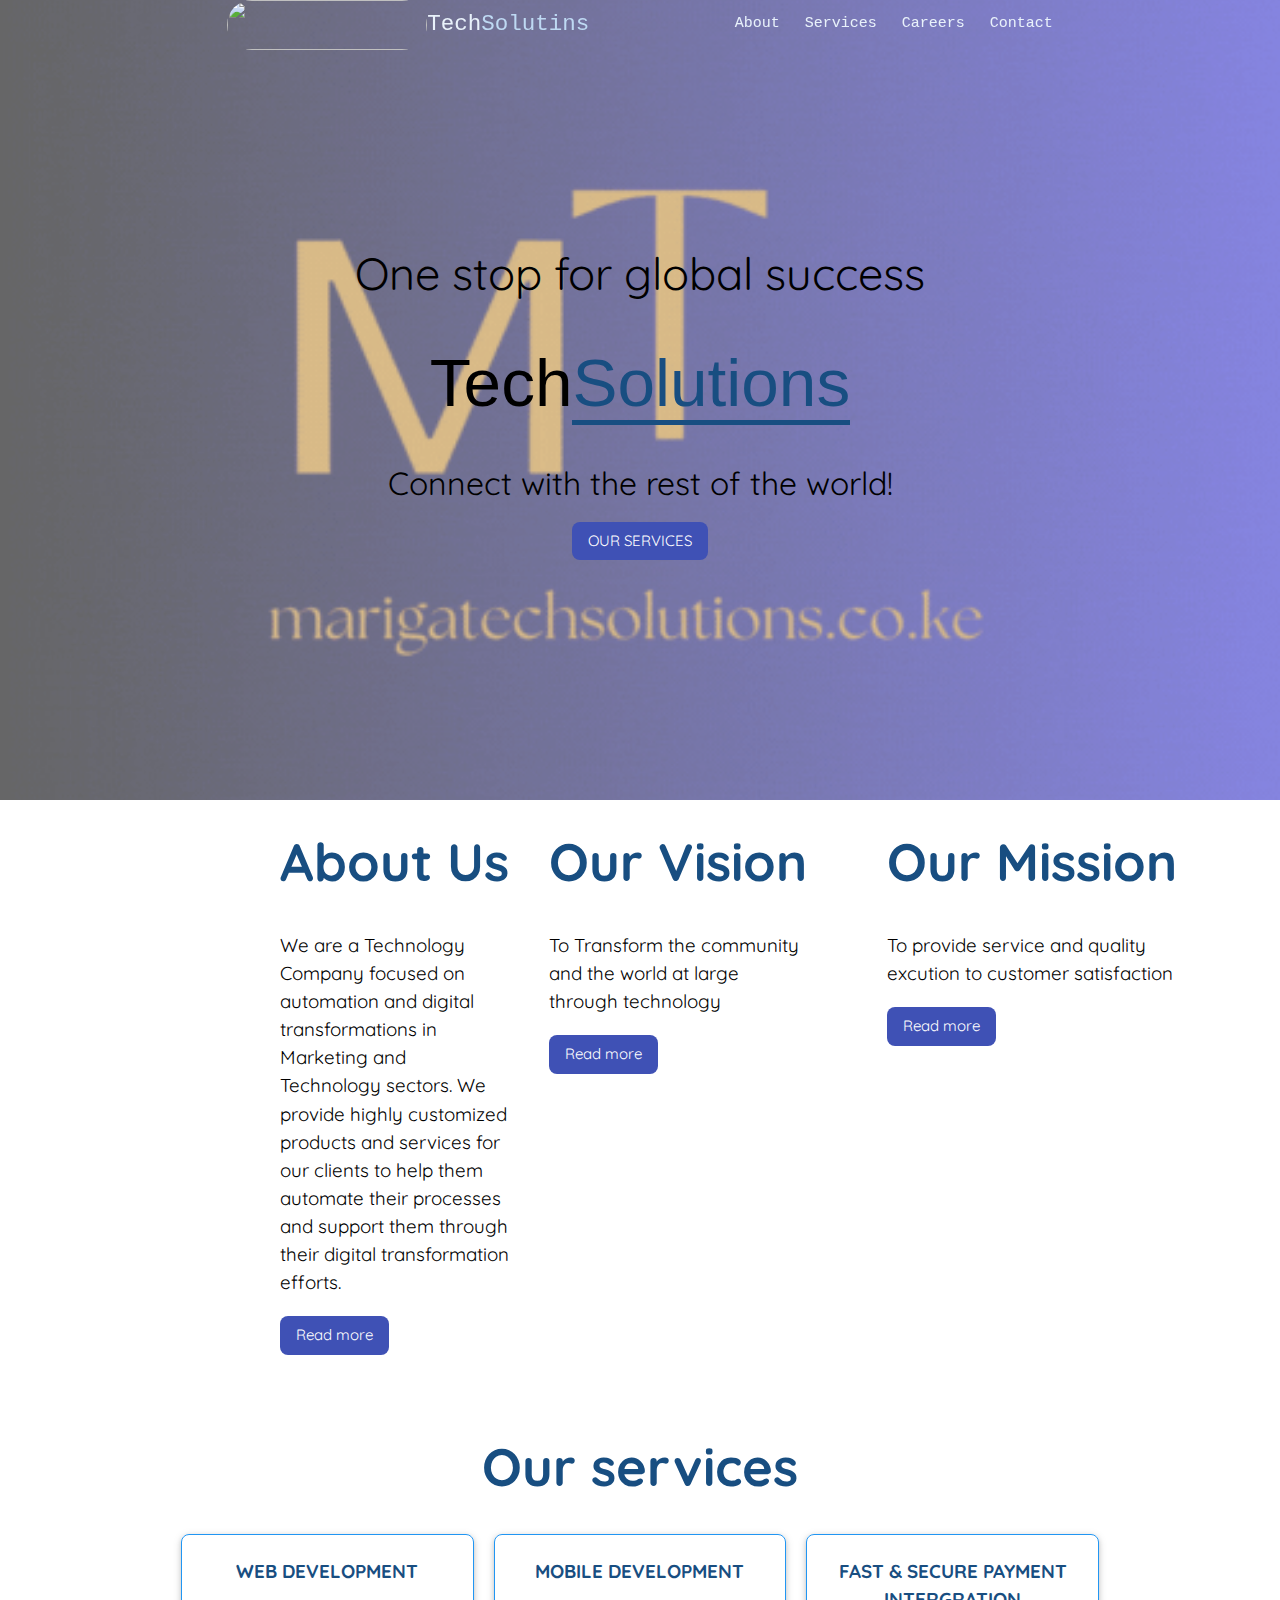
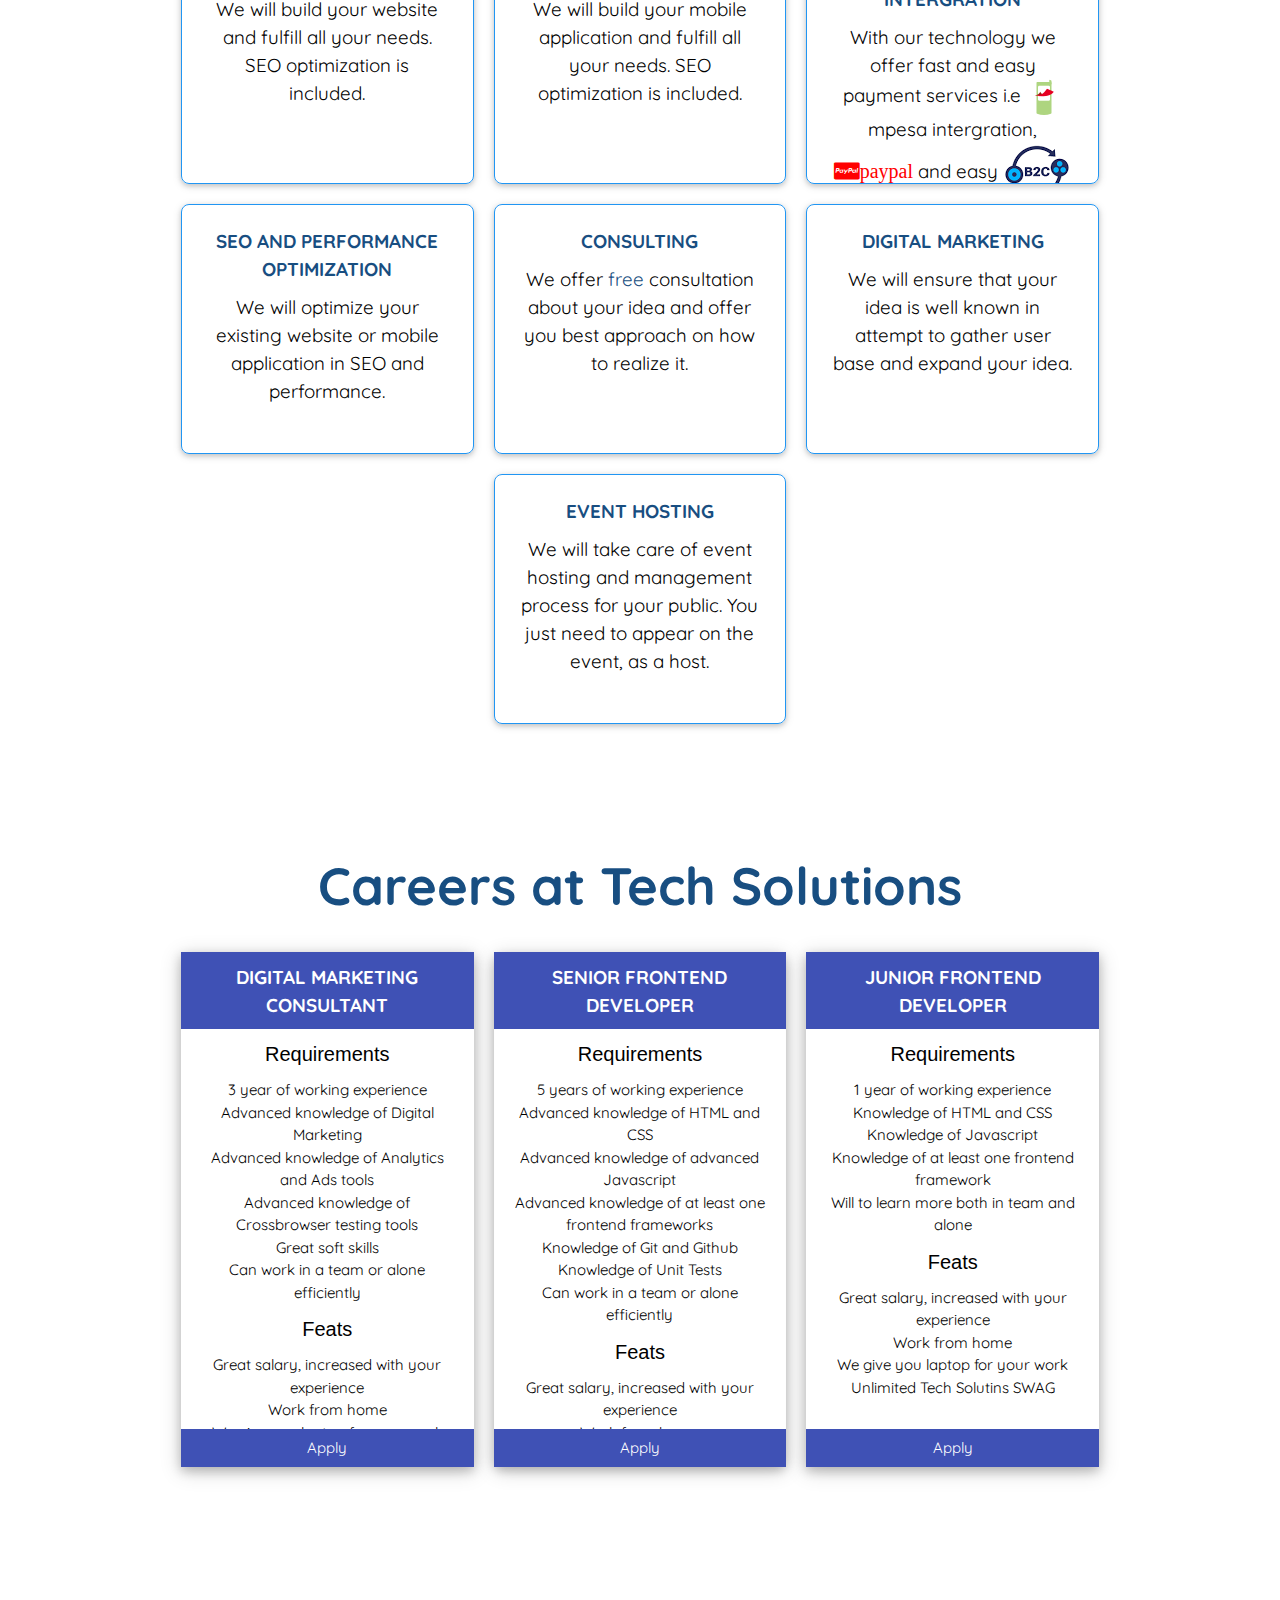
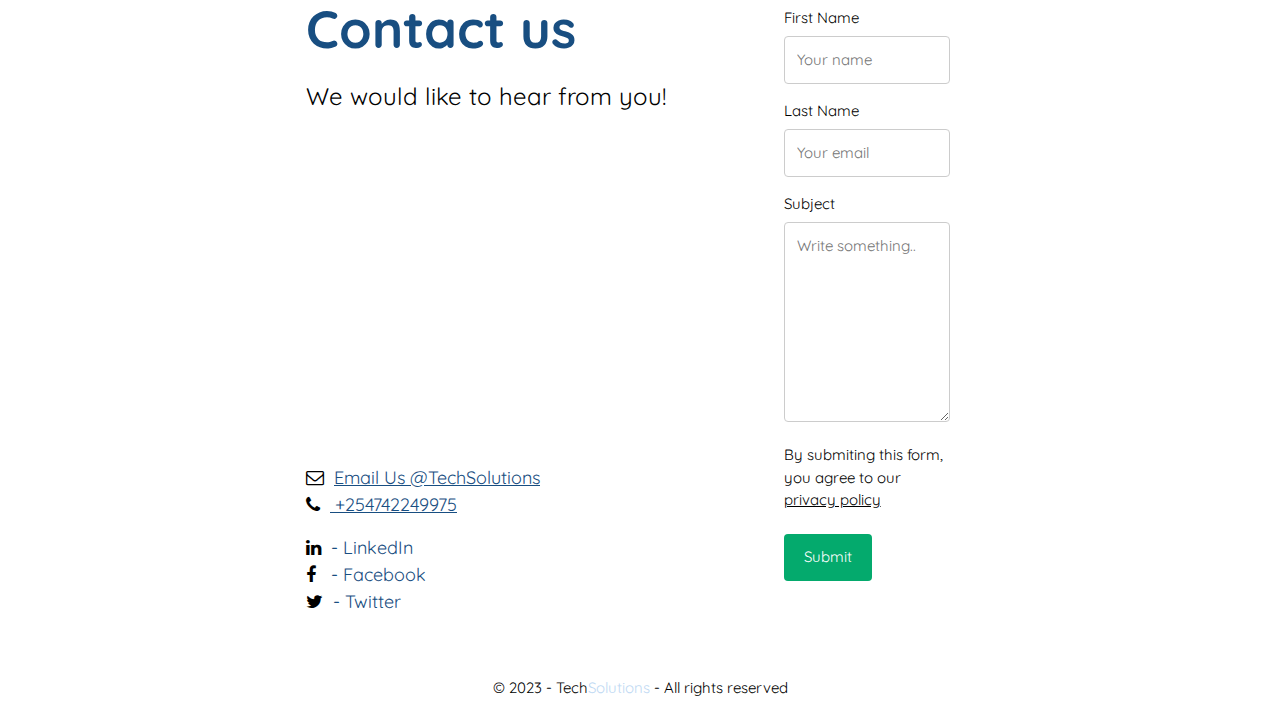
==== commit 5547513f: "started debugging for image errors" ====
--- a/services/templates/index.html
+++ b/services/templates/index.html
@@ -33,7 +33,7 @@
     --font-6x-large: 5rem;
     --font-7x-large: 5.5rem;
   
-    -text-color: rgba(7, 26, 44, 1);
+    --text-color: rgba(7, 26, 44, 1);
   
     --transition-slow: 0.6s;
     --transition-medium: 0.4s;
@@ -677,7 +677,7 @@
       <div class="navigation w3-highway-blue w3-container">
         <nav class="nav-container w3-padding-large">
           <div class="logo">
-            <img src="/services/img/logo.jpg" width="200px" height="50px" border-radius="100pc">
+            <img src="services/img/logo.jpg" width="200px" height="50px" border-radius="100pc">
             <a href="#home" >Tech<span>Solutins</span></a>
           </div>
           <div class="mobile-button">
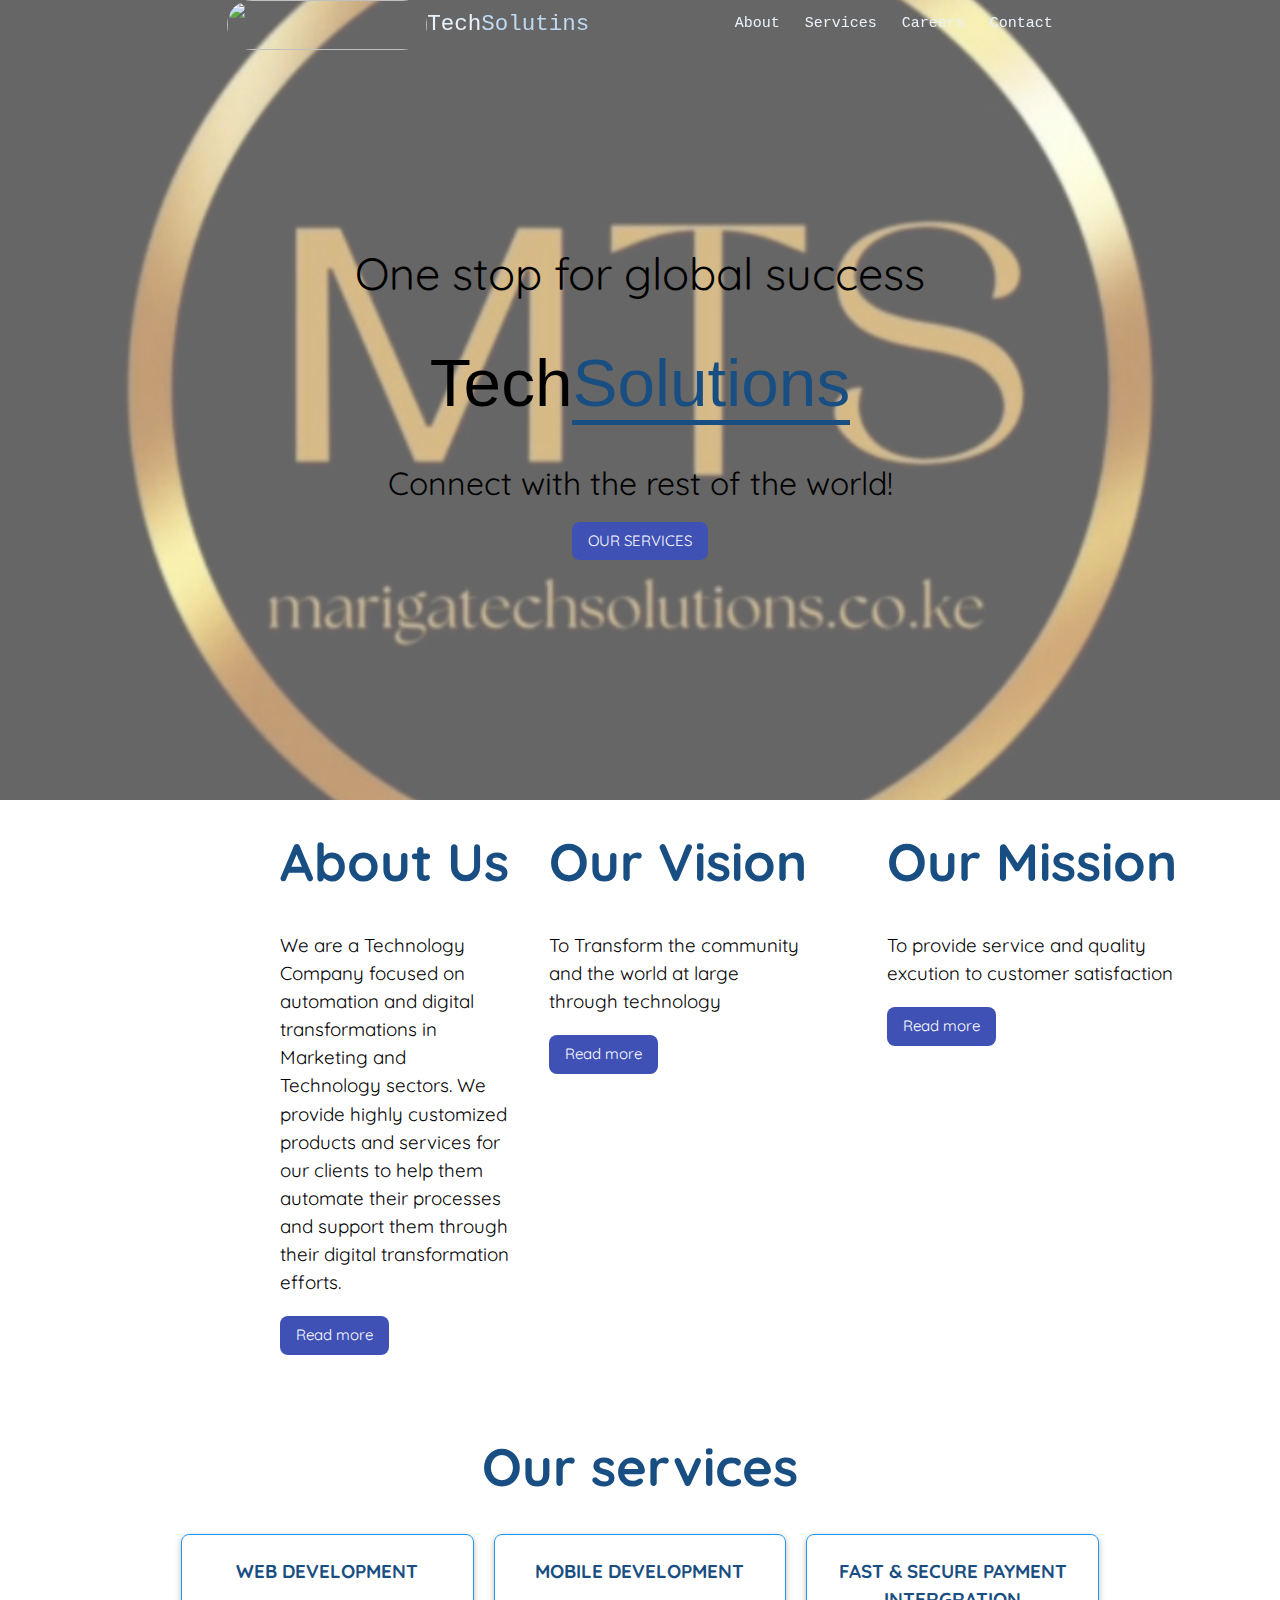
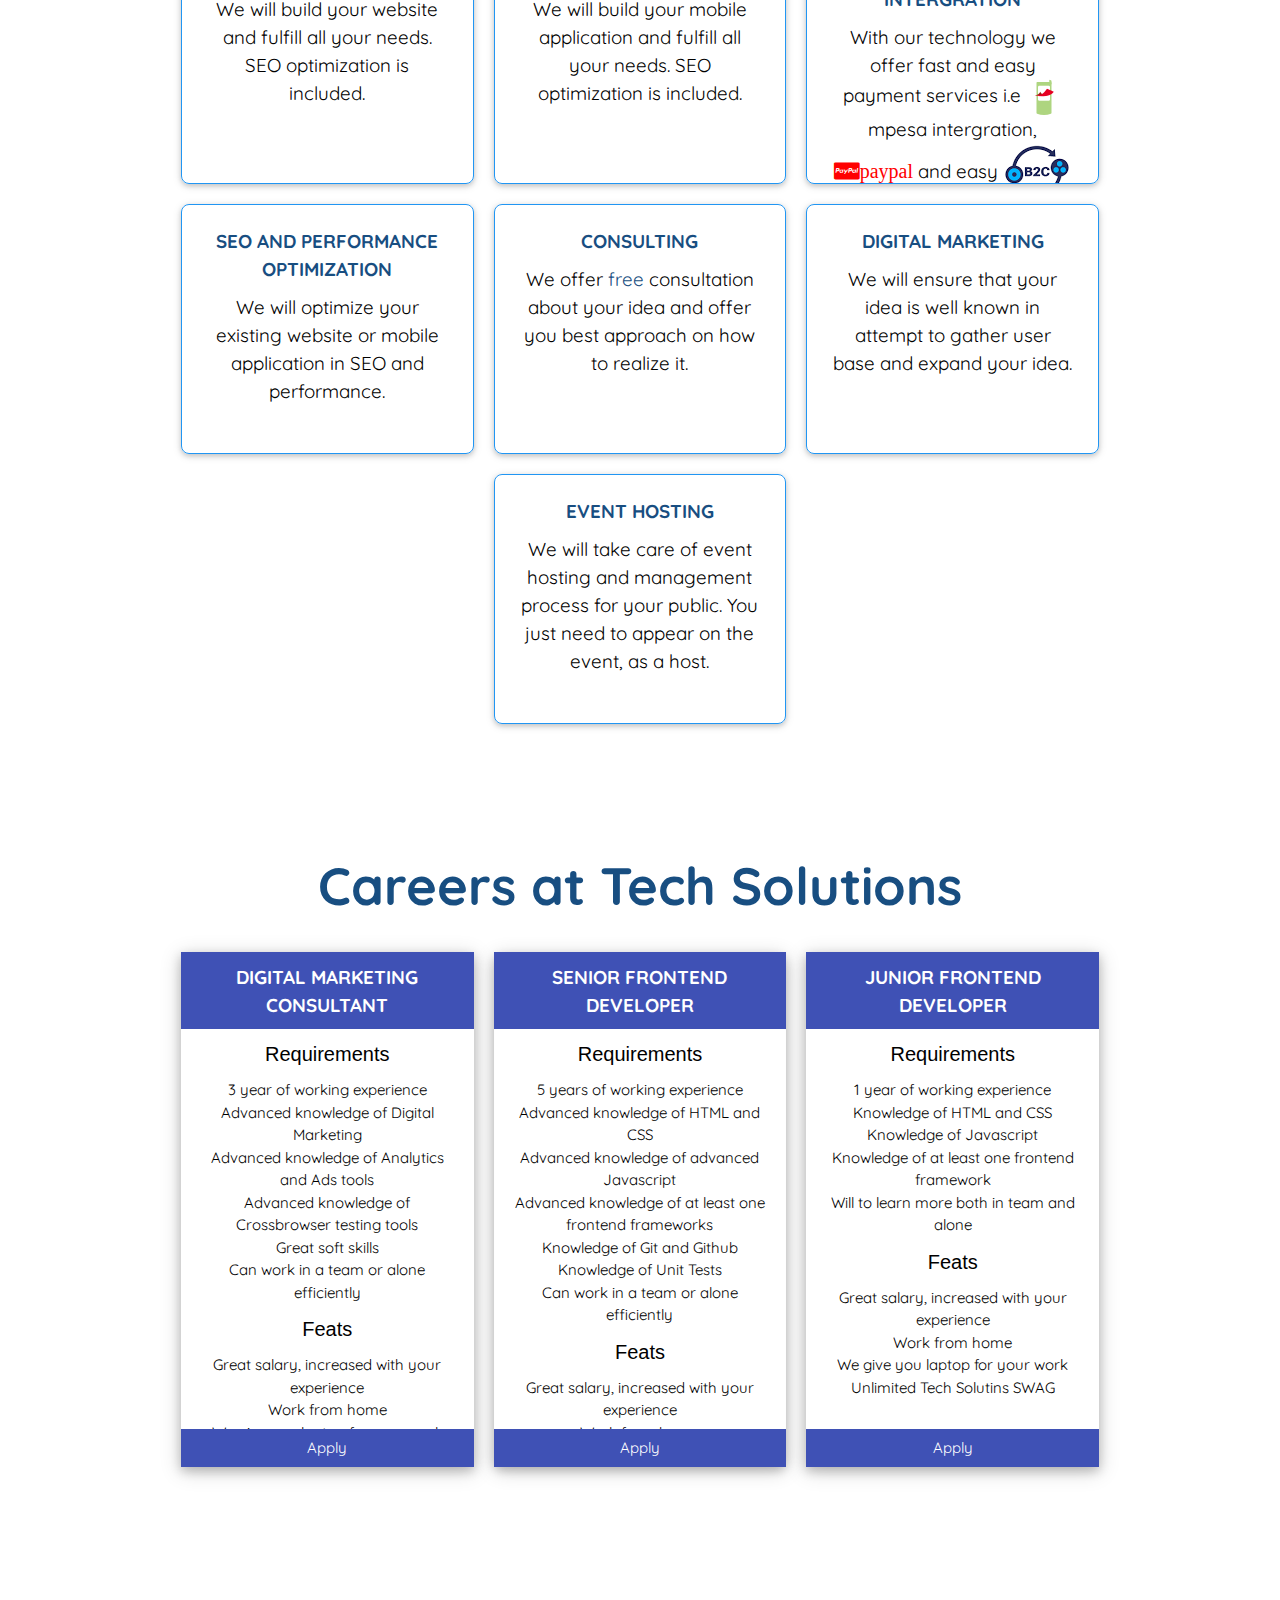
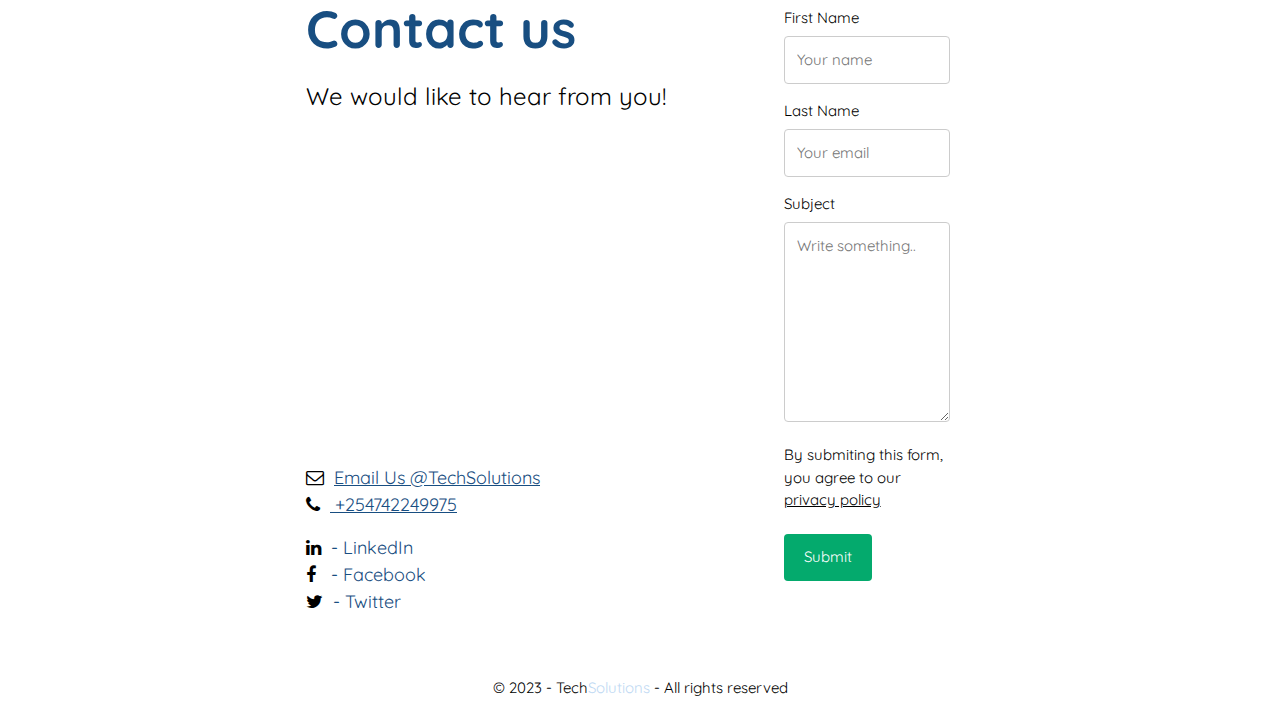
==== commit c7222a2c: "created submit form" ====
--- a/services/templates/index.html
+++ b/services/templates/index.html
@@ -200,7 +200,7 @@
     /* display: flex; */
     min-height: 300px;
     height: 800px;
-    background-image:url(/services/img/techsolutionsgif.gif);
+    background-image:url("/services/img/logo.jpg");
     background-size: cover;
     background-repeat: no-repeat;
     background-position: center center;
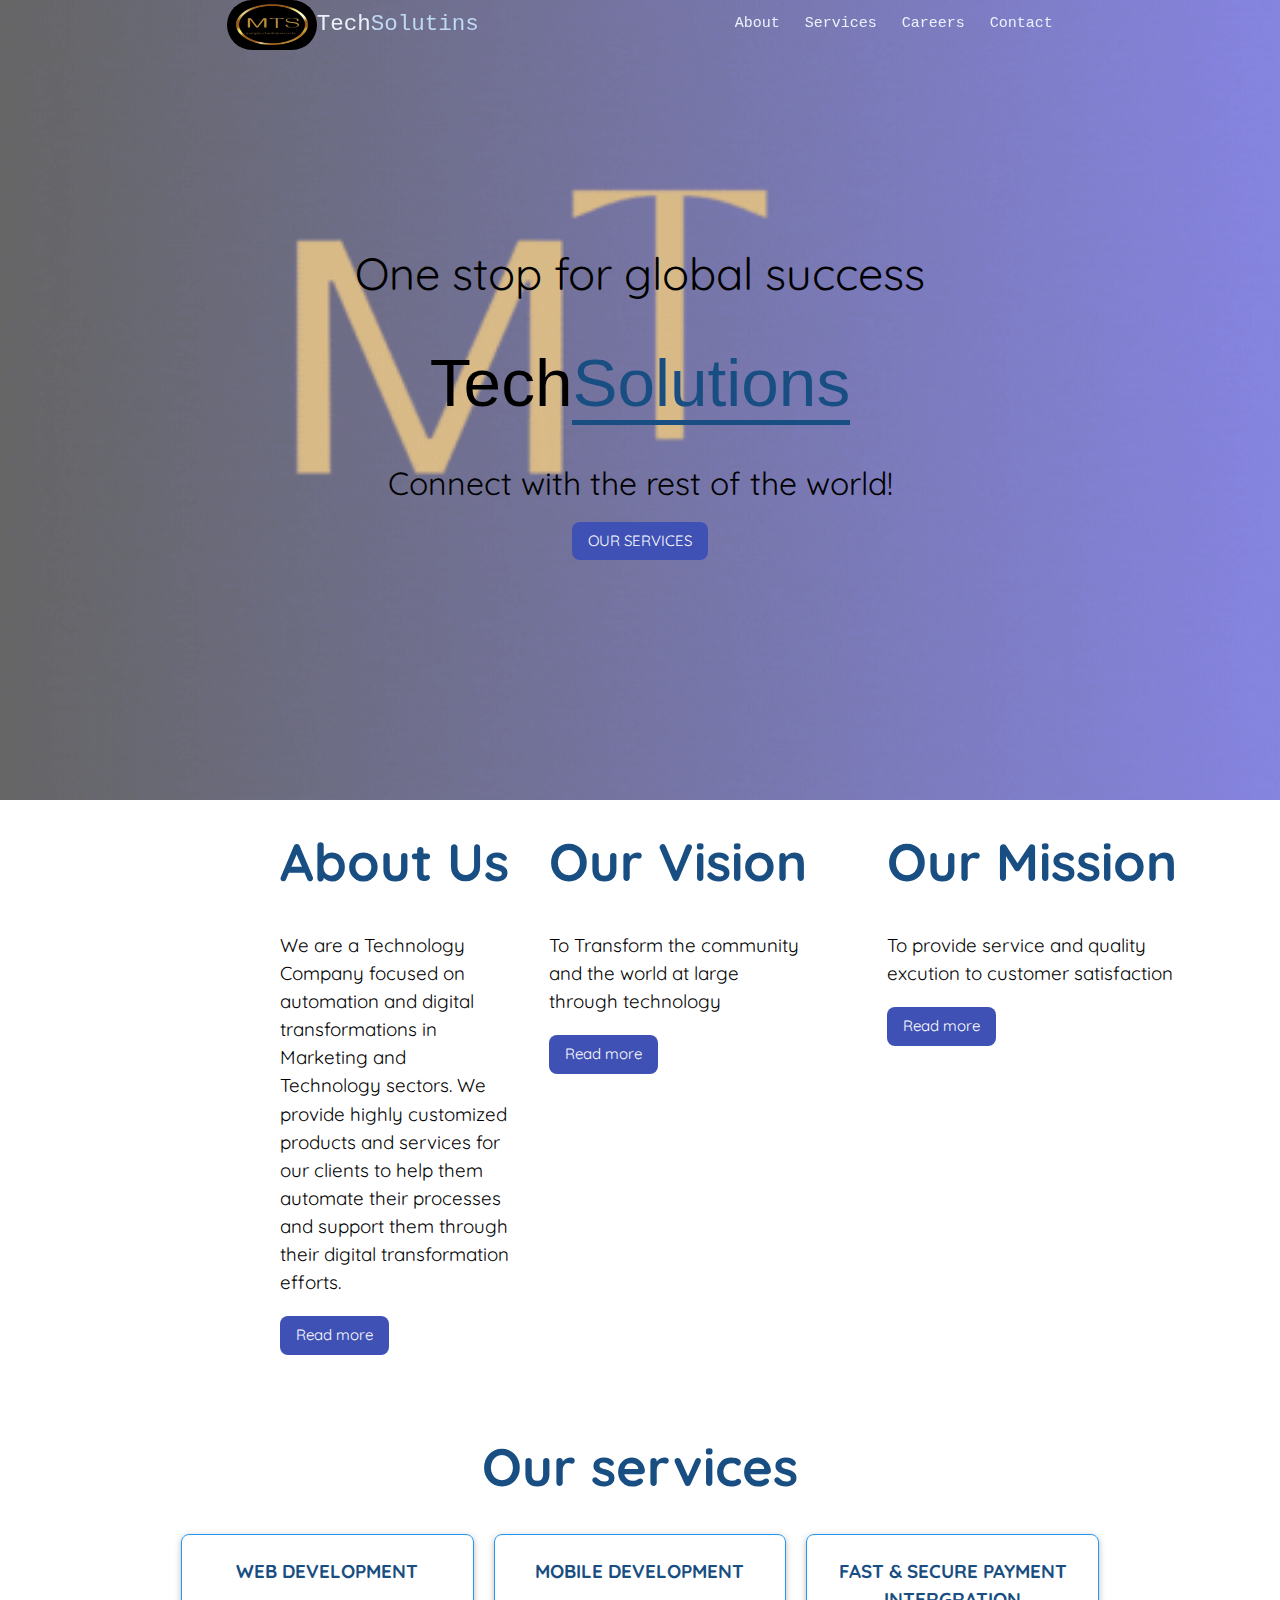
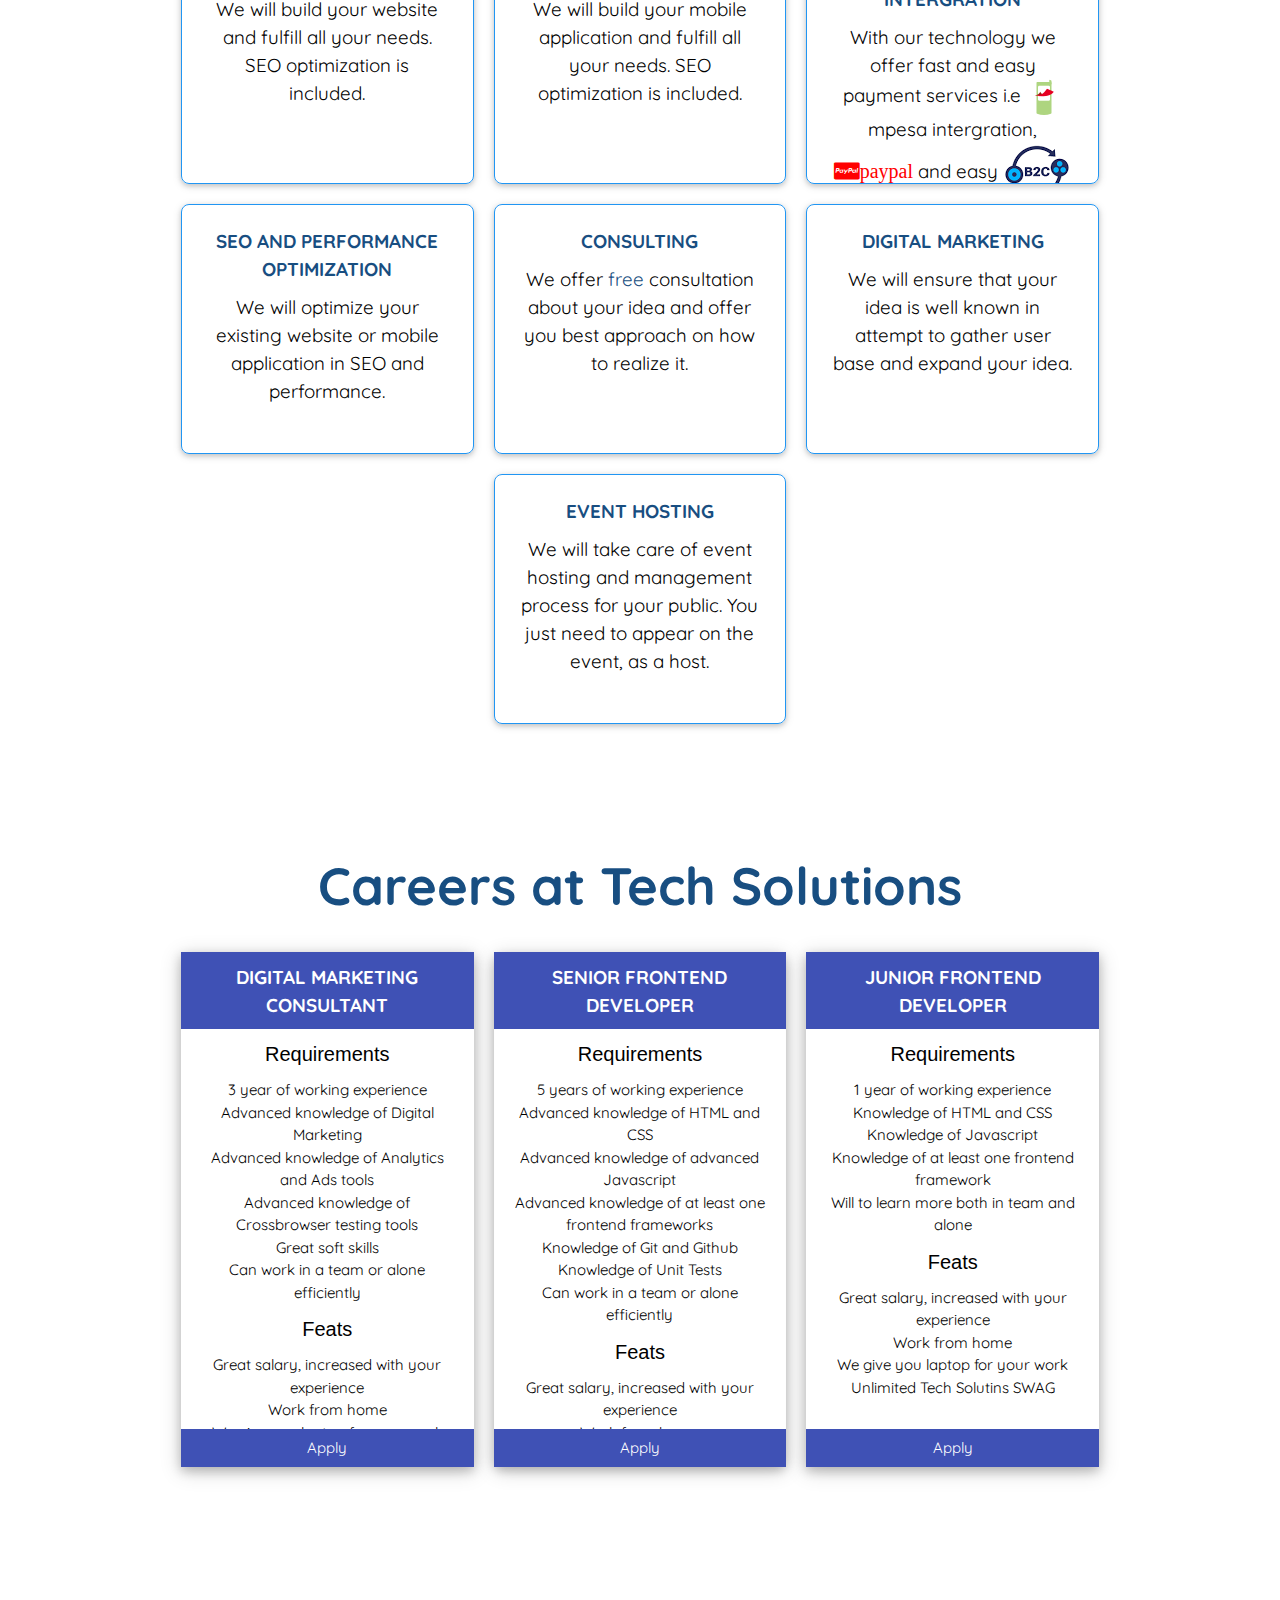
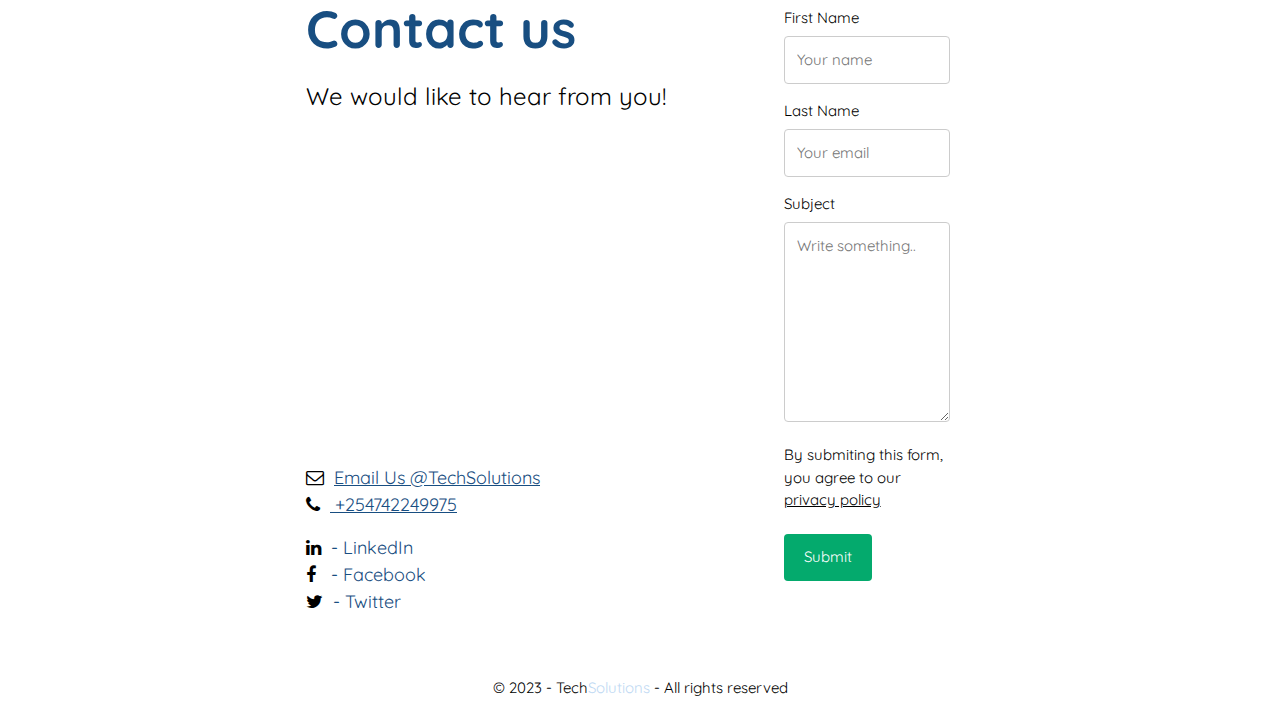
==== commit 7fce78e7: "sssss" ====
--- a/services/templates/index.html
+++ b/services/templates/index.html
@@ -200,7 +200,7 @@
     /* display: flex; */
     min-height: 300px;
     height: 800px;
-    background-image:url("/services/img/logo.jpg");
+    background-image:url("/services/techsolutionsgif.gif");
     background-size: cover;
     background-repeat: no-repeat;
     background-position: center center;
@@ -677,7 +677,7 @@
       <div class="navigation w3-highway-blue w3-container">
         <nav class="nav-container w3-padding-large">
           <div class="logo">
-            <img src="services/img/logo.jpg" width="200px" height="50px" border-radius="100pc">
+            <img src="/services/logo.jpg" width="200px" height="50px" border-radius="100pc">
             <a href="#home" >Tech<span>Solutins</span></a>
           </div>
           <div class="mobile-button">
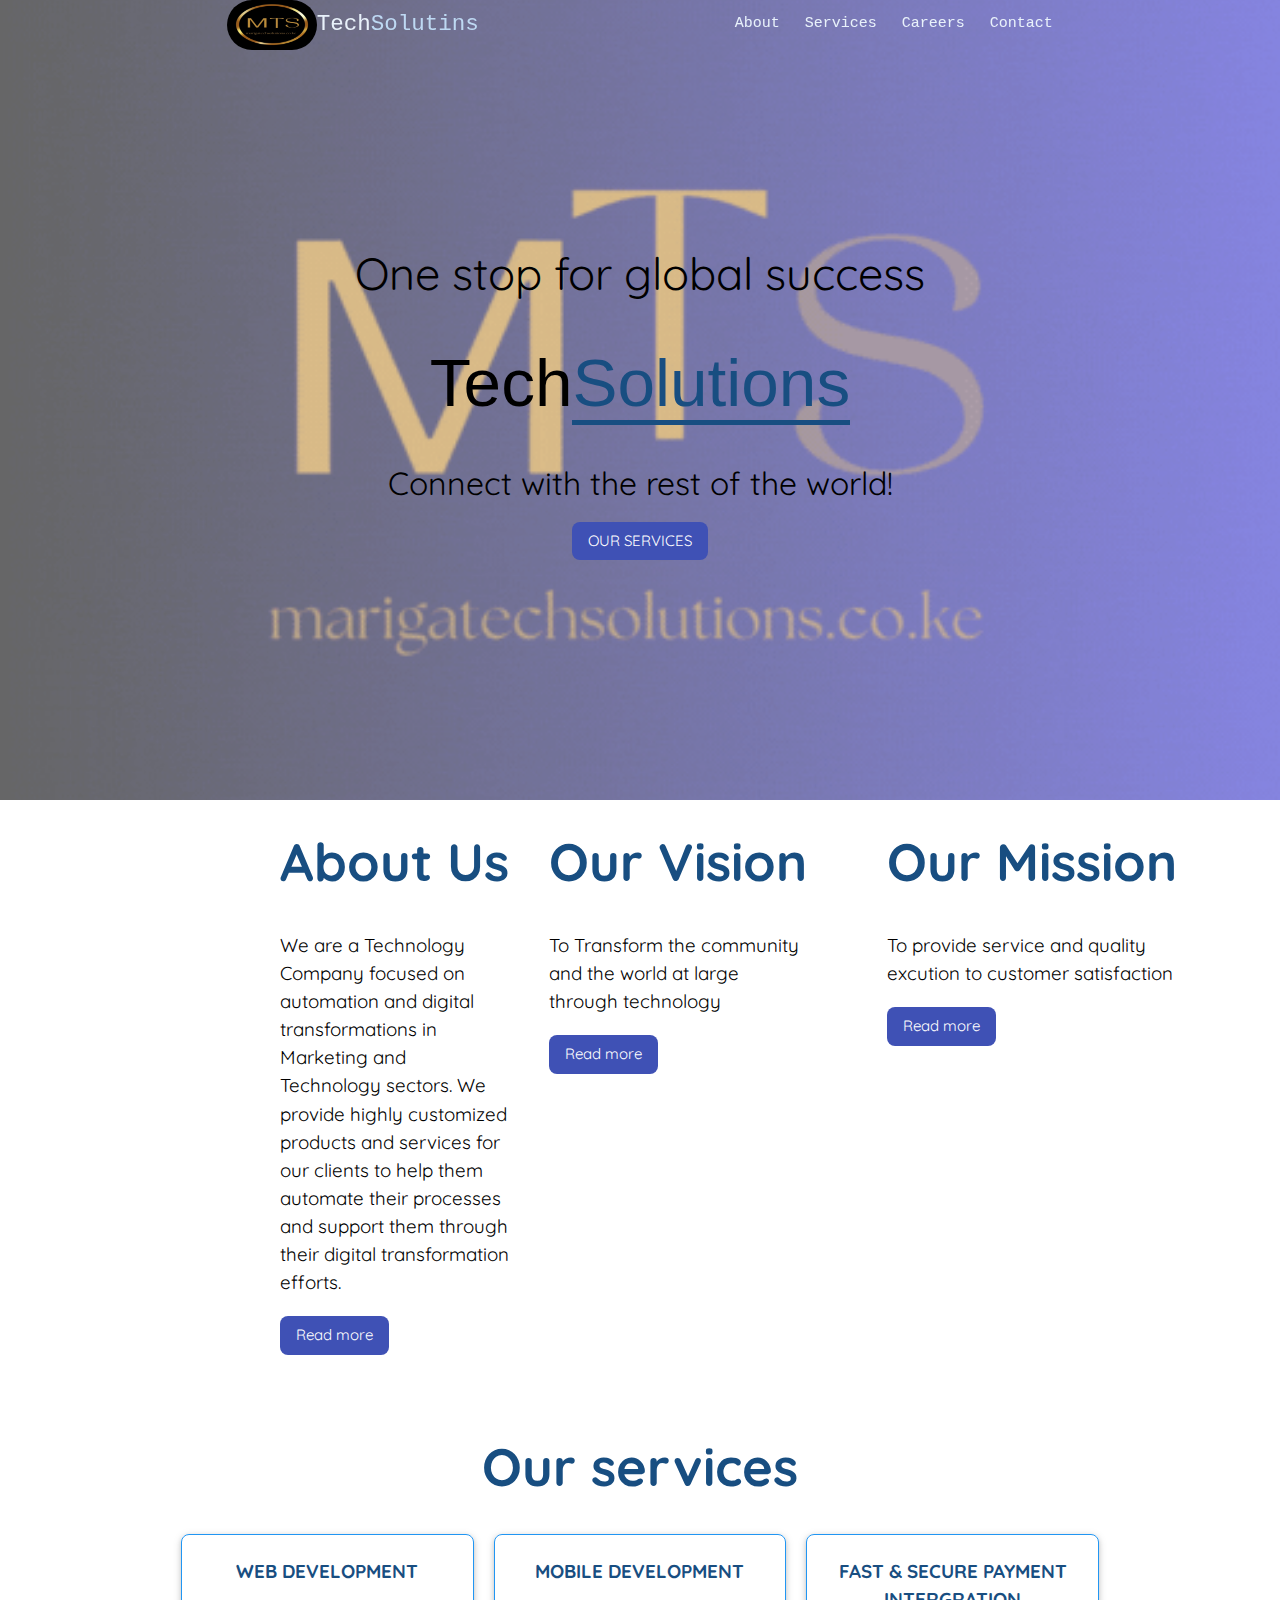
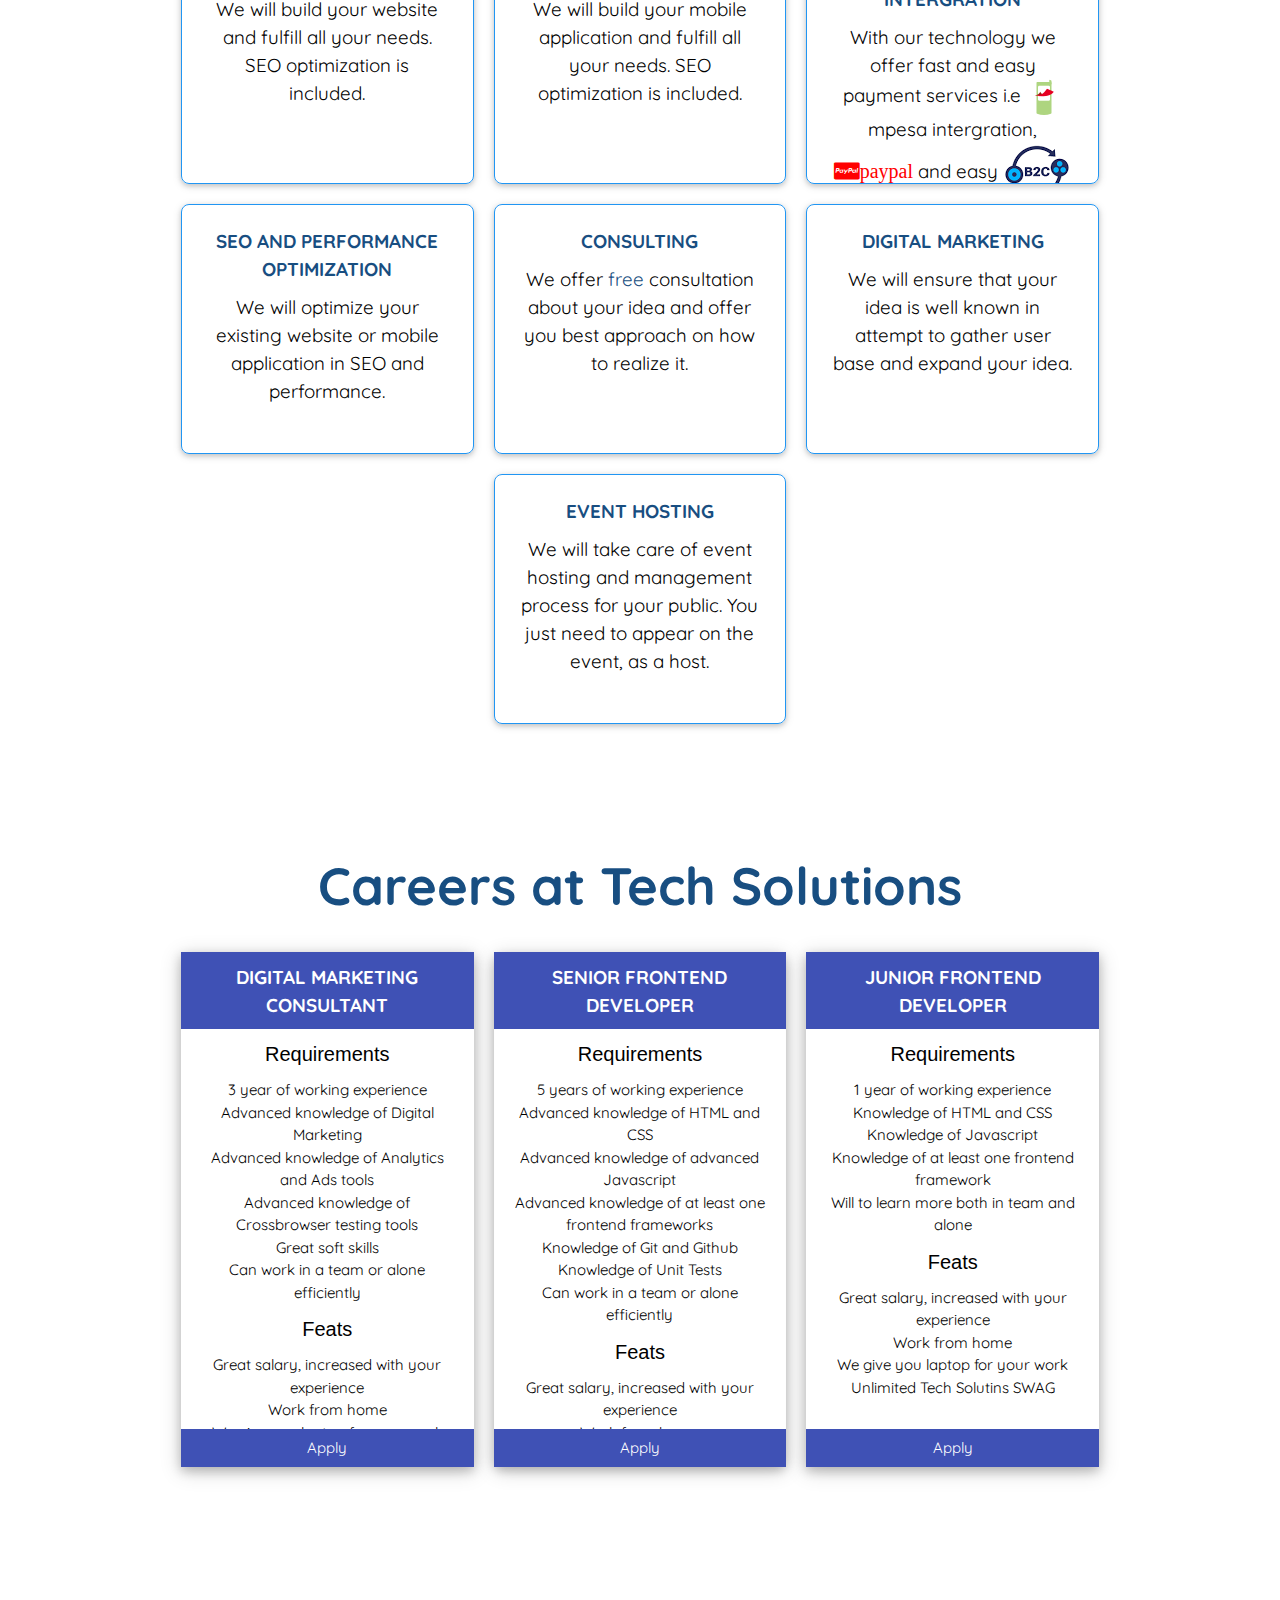
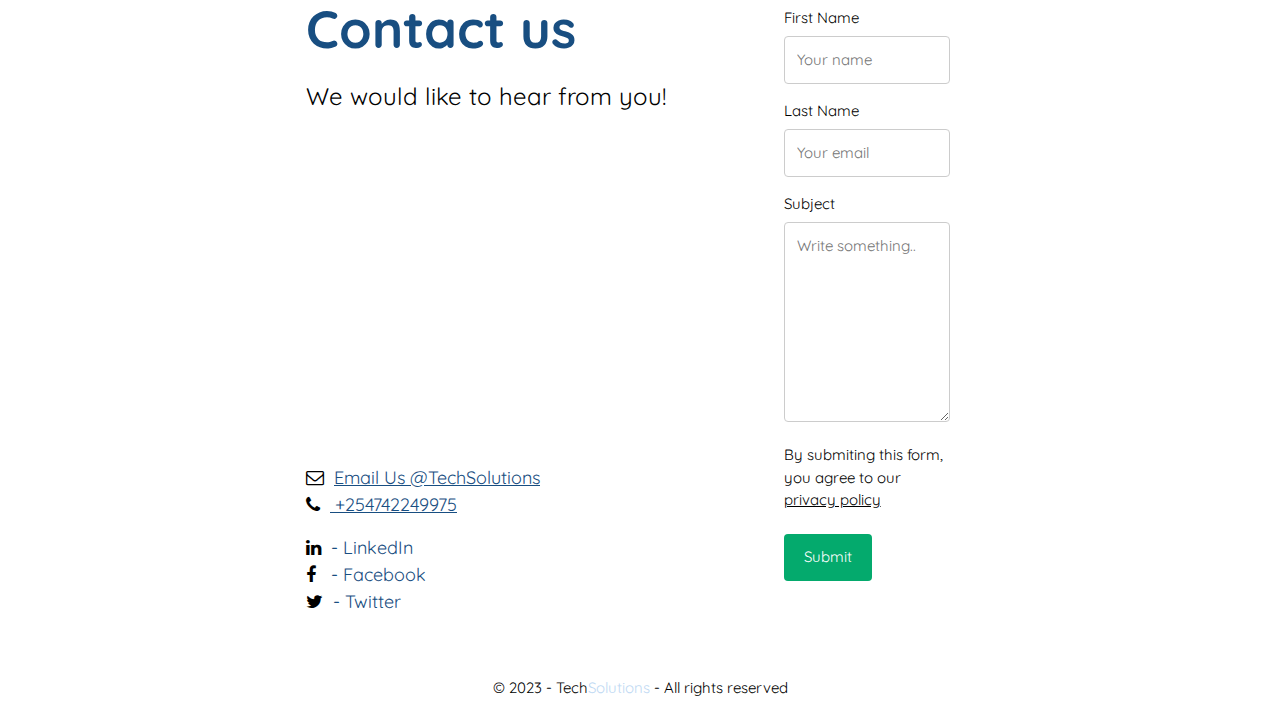
==== commit 87b9926e: "customized" ====
--- a/services/templates/index.html
+++ b/services/templates/index.html
@@ -200,7 +200,7 @@
     /* display: flex; */
     min-height: 300px;
     height: 800px;
-    background-image:url("/services/techsolutionsgif.gif");
+    background-image:url("/services/img/techsolutionsgif.gif");
     background-size: cover;
     background-repeat: no-repeat;
     background-position: center center;
@@ -677,7 +677,7 @@
       <div class="navigation w3-highway-blue w3-container">
         <nav class="nav-container w3-padding-large">
           <div class="logo">
-            <img src="/services/logo.jpg" width="200px" height="50px" border-radius="100pc">
+            <img src="/services/img/logo.jpg" width="200px" height="50px" border-radius="100pc">
             <a href="#home" >Tech<span>Solutins</span></a>
           </div>
           <div class="mobile-button">
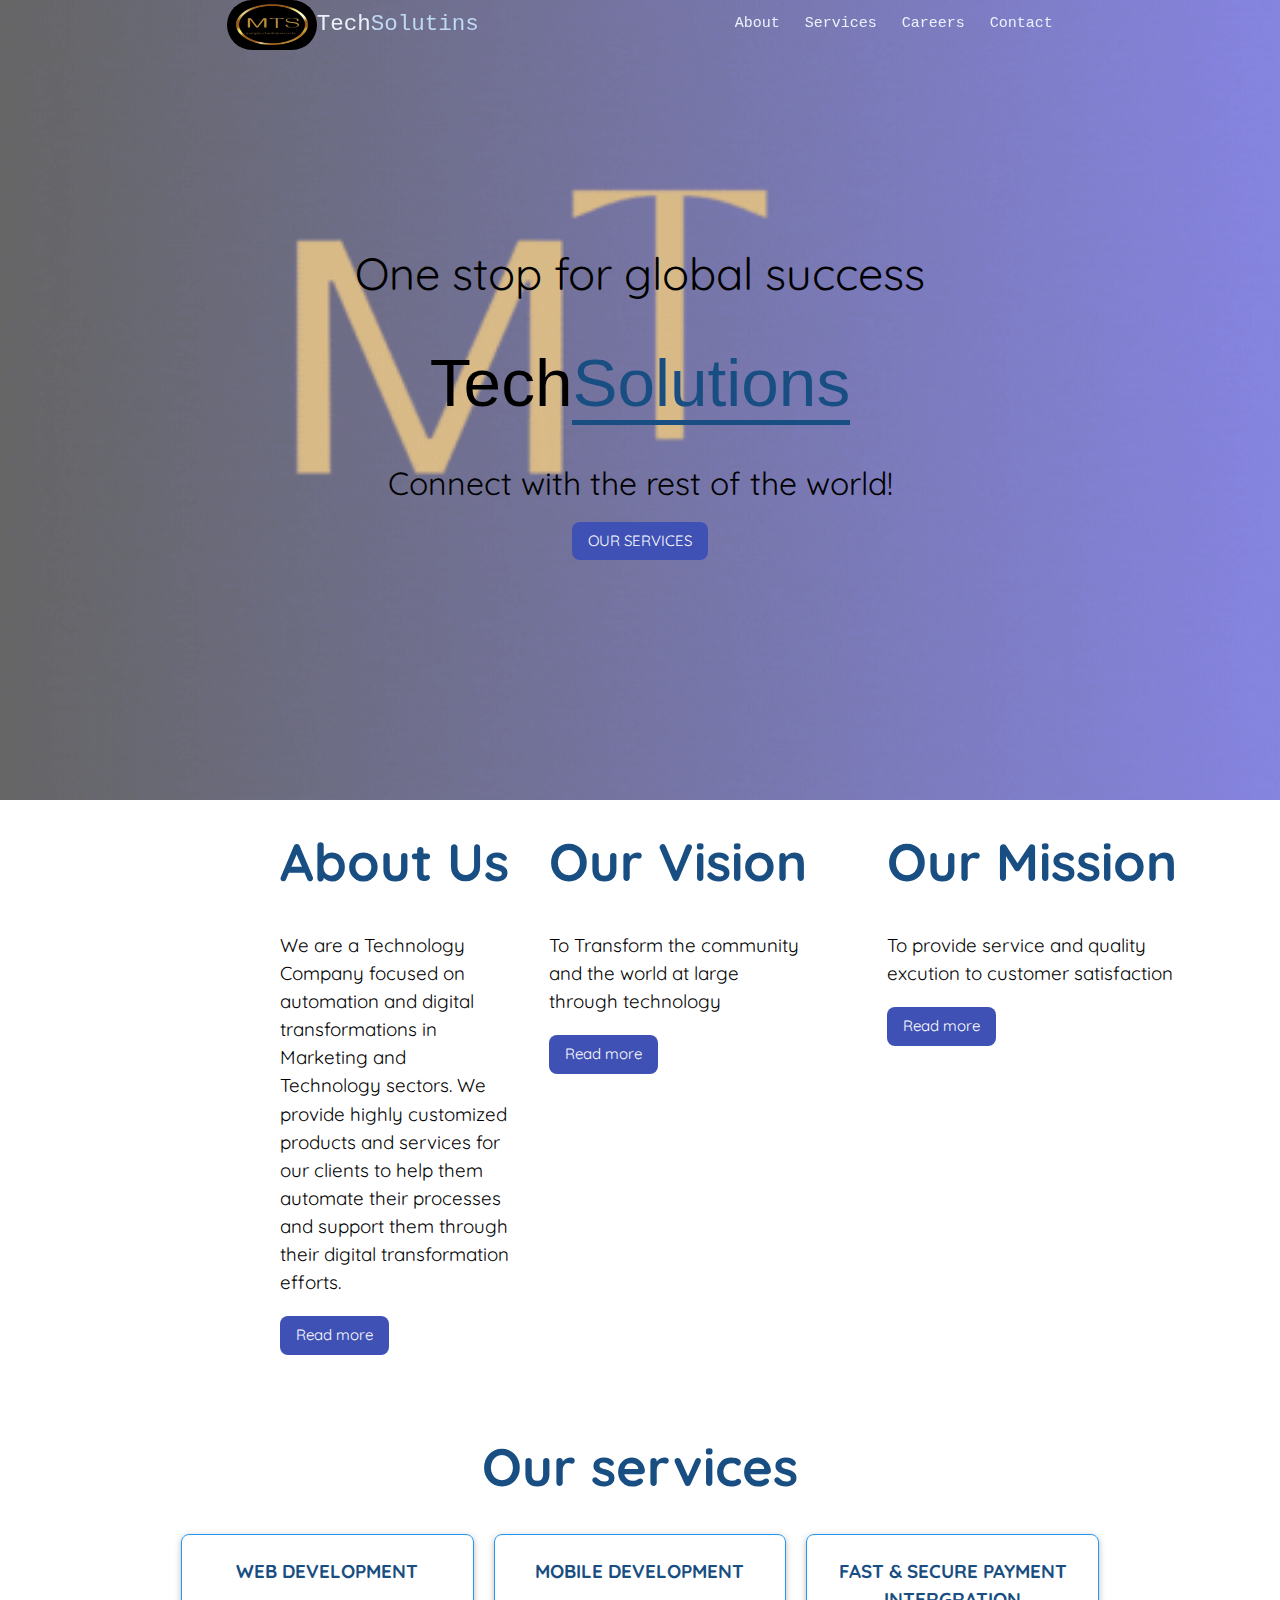
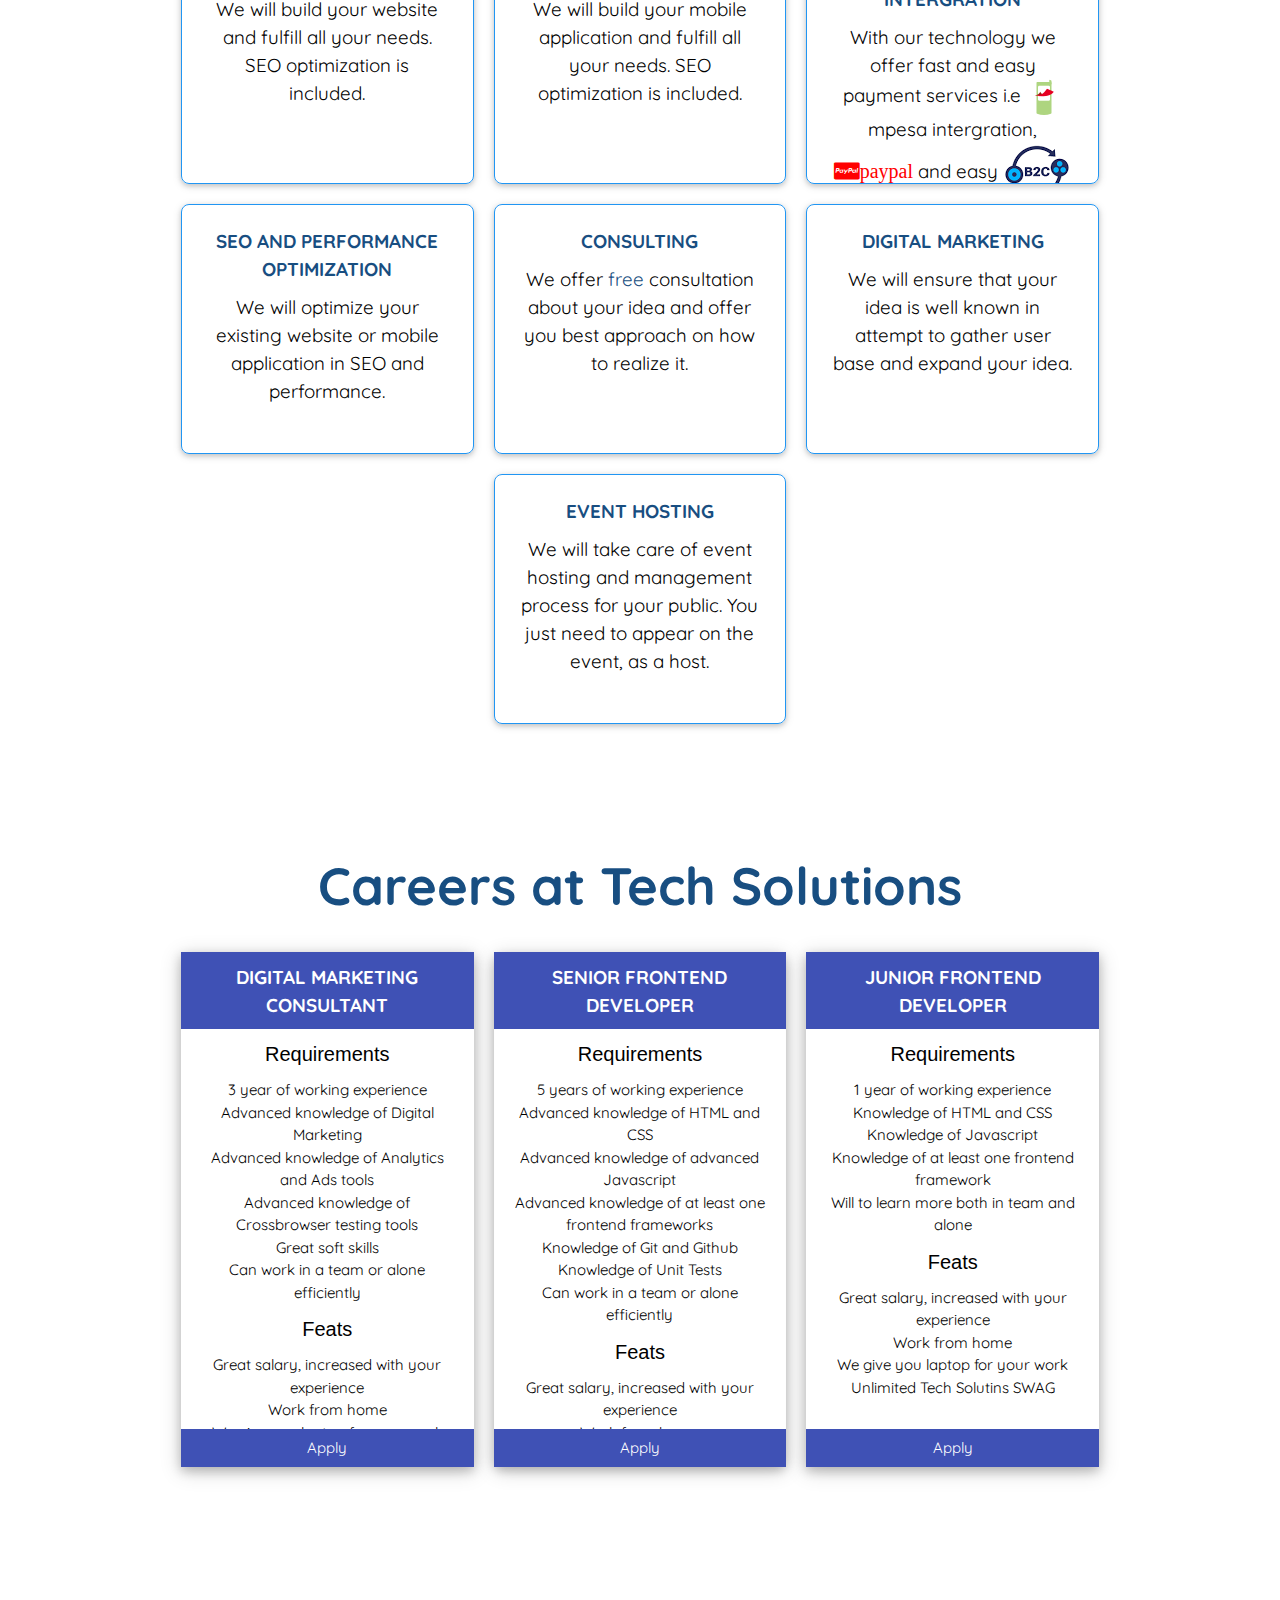
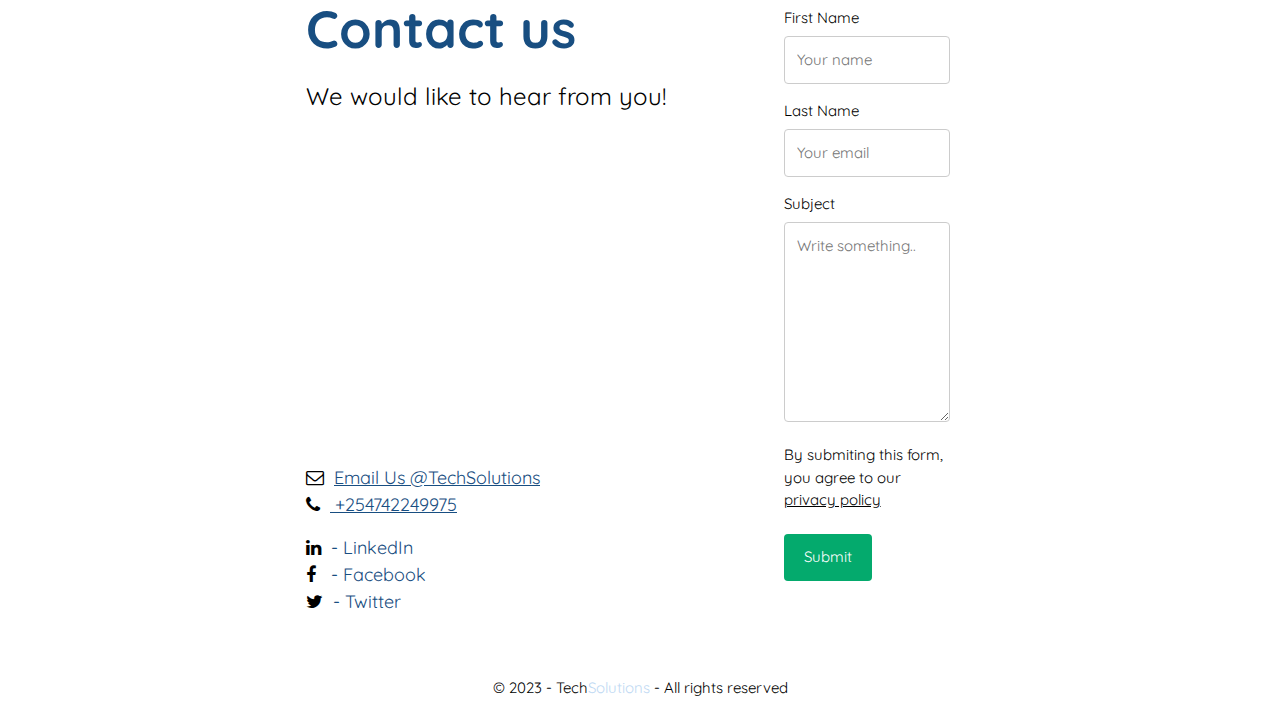
==== commit 3ec86fd6: "deleted links" ====
--- a/services/templates/index.html
+++ b/services/templates/index.html
@@ -200,7 +200,7 @@
     /* display: flex; */
     min-height: 300px;
     height: 800px;
-    background-image:url("/services/img/techsolutionsgif.gif");
+    background-image:url("/static/admin/img/techsolutionsgif.gif");
     background-size: cover;
     background-repeat: no-repeat;
     background-position: center center;
@@ -677,7 +677,7 @@
       <div class="navigation w3-highway-blue w3-container">
         <nav class="nav-container w3-padding-large">
           <div class="logo">
-            <img src="/services/img/logo.jpg" width="200px" height="50px" border-radius="100pc">
+            <img src="/static/admin/img/logo.jpg" width="200px" height="50px" border-radius="100pc" alt="Tech">
             <a href="#home" >Tech<span>Solutins</span></a>
           </div>
           <div class="mobile-button">
@@ -784,7 +784,7 @@
           <div class="card w3-card-2 w3-padding-large w3-border w3-border-blue w3-round-large">
             <h3>FAST & SECURE PAYMENT INTERGRATION </h3>
             <div class="card-text">
-              <p>With our technology we offer fast and easy payment services i.e <img src="/services/img/icons8-mpesa-36(-ldpi).png"> mpesa intergration, <i class="fa fa-cc-paypal" style="font-size:20px;color:red">paypal</i> and easy <img src="/services/img/b2c.png"> <span>B2C</span>transfers with just one tap </p>
+              <p>With our technology we offer fast and easy payment services i.e <img src="/static/admin/img/icons8-mpesa-36(-ldpi).png" alt=""> mpesa intergration, <i class="fa fa-cc-paypal" style="font-size:20px;color:red">paypal</i> and easy <img src="/static/admin/img/b2c.png" alt=""> <span>B2C</span>transfers with just one tap </p>
             </div>
           </div>
           <div class="card w3-card-2 w3-padding-large w3-border w3-border-blue w3-round-large">
